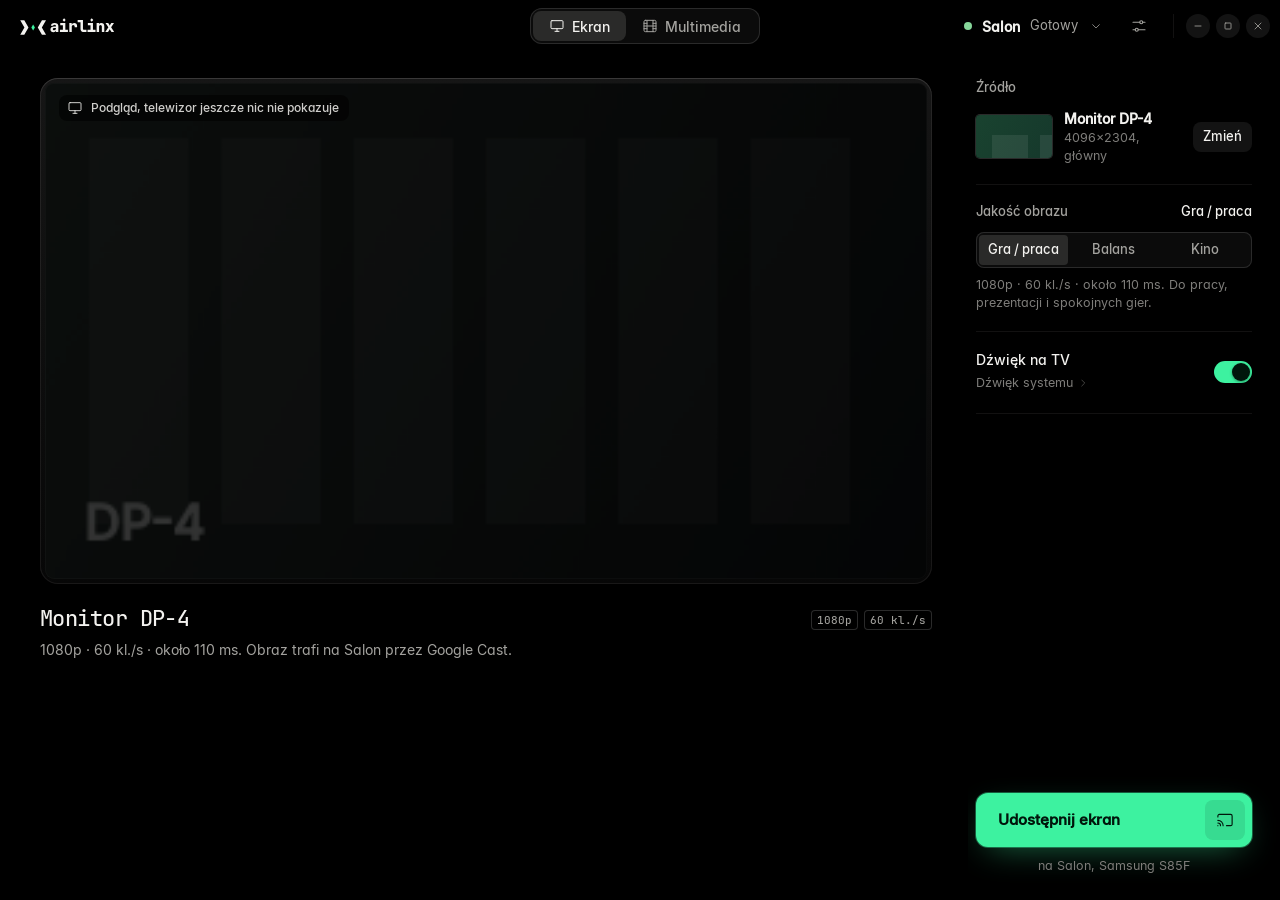
==== ui/index.html @ d1b562e5 "Initial public release v0.1.0 AirLinx mirrors a Linux screen to a TV and plays local media over Goog" ====
<!doctype html>
<html lang="pl" data-theme="dark">
<head>
<meta charset="utf-8">
<meta name="viewport" content="width=device-width, initial-scale=1">
<title>AirLinx</title>
<link rel="stylesheet" href="brand-tokens.css">
<link rel="stylesheet" href="tokens.css">
<link rel="stylesheet" href="components.css">
<link rel="stylesheet" href="app.css">
<link rel="stylesheet" href="live.css">
</head>
<body>
<svg width="0" height="0" style="position:absolute" aria-hidden="true" focusable="false">
  

  <!-- ikony 24×24, kreska 1.5 -->
  <symbol id="i-tv" viewBox="0 0 24 24"><rect x="2.5" y="4" width="19" height="12.5" rx="2"/><path d="M8 20.5h8M12 16.5v4"/></symbol>
  <symbol id="i-monitor" viewBox="0 0 24 24"><rect x="3" y="4" width="18" height="12" rx="1.5"/><path d="M9 20h6M12 16v4"/></symbol>
  <symbol id="i-window" viewBox="0 0 24 24"><rect x="3" y="5" width="18" height="14" rx="2"/><path d="M3 9h18"/><path d="M6 7h.01M8.5 7h.01"/></symbol>
  <symbol id="i-cast" viewBox="0 0 24 24"><path d="M2.5 8V6.5a2 2 0 0 1 2-2h15a2 2 0 0 1 2 2v11a2 2 0 0 1-2 2H14"/><path d="M2.5 12.5a7 7 0 0 1 7 7M2.5 16a3.5 3.5 0 0 1 3.5 3.5"/><path d="M2.5 19.5h.01"/></symbol>
  <symbol id="i-dlna" viewBox="0 0 24 24"><circle cx="12" cy="5" r="2"/><circle cx="5" cy="18.5" r="2"/><circle cx="19" cy="18.5" r="2"/><path d="M11 6.8 6 16.7M13 6.8l5 9.9M7 18.5h10"/></symbol>
  <symbol id="i-globe" viewBox="0 0 24 24"><circle cx="12" cy="12" r="9"/><path d="M3 12h18M12 3c2.5 2.6 3.8 5.6 3.8 9s-1.3 6.4-3.8 9c-2.5-2.6-3.8-5.6-3.8-9S9.5 5.6 12 3Z"/></symbol>
  <symbol id="i-film" viewBox="0 0 24 24"><rect x="3" y="3.5" width="18" height="17" rx="2"/><path d="M7.5 3.5v17M16.5 3.5v17M3 8h4.5M3 16h4.5M16.5 8H21M16.5 16H21M3 12h18"/></symbol>
  <symbol id="i-music" viewBox="0 0 24 24"><path d="M9 18V5.5l11-2V16"/><circle cx="6" cy="18" r="3"/><circle cx="17" cy="16" r="3"/></symbol>
  <symbol id="i-image" viewBox="0 0 24 24"><rect x="3" y="3.5" width="18" height="17" rx="2"/><circle cx="9" cy="9.5" r="1.8"/><path d="m21 15-4.5-4.5L6 20.5"/></symbol>
  <symbol id="i-link" viewBox="0 0 24 24"><path d="M10 13.5a4.5 4.5 0 0 0 6.6.4l3-3a4.5 4.5 0 0 0-6.4-6.4l-1.4 1.4"/><path d="M14 10.5a4.5 4.5 0 0 0-6.6-.4l-3 3a4.5 4.5 0 0 0 6.4 6.4l1.4-1.4"/></symbol>
  <symbol id="i-play" viewBox="0 0 24 24"><path d="M8 5.6v12.8a.8.8 0 0 0 1.2.7l10.3-6.4a.8.8 0 0 0 0-1.4L9.2 4.9A.8.8 0 0 0 8 5.6Z"/></symbol>
  <symbol id="i-pause" viewBox="0 0 24 24"><rect x="6.5" y="5" width="4" height="14" rx="1.2"/><rect x="13.5" y="5" width="4" height="14" rx="1.2"/></symbol>
  <symbol id="i-next" viewBox="0 0 24 24"><path d="M5.5 6v12l9-6-9-6ZM18.5 6v12"/></symbol>
  <symbol id="i-prev" viewBox="0 0 24 24"><path d="M18.5 6v12l-9-6 9-6ZM5.5 6v12"/></symbol>
  <symbol id="i-vol" viewBox="0 0 24 24"><path d="M11 5 6.5 9H3.5v6h3L11 19V5Z"/><path d="M15.5 9a4.2 4.2 0 0 1 0 6M18.5 6a8.5 8.5 0 0 1 0 12"/></symbol>
  <symbol id="i-mic" viewBox="0 0 24 24"><rect x="9" y="3" width="6" height="11" rx="3"/><path d="M5.5 11a6.5 6.5 0 0 0 13 0M12 17.5V21M9 21h6"/></symbol>
  <symbol id="i-mix" viewBox="0 0 24 24"><path d="M9 5 5.5 8H3v5h2.5L9 16V5Z"/><rect x="15" y="3" width="5" height="9" rx="2.5"/><path d="M13 10a4.5 4.5 0 0 0 9 0M17.5 14.5V17M13 19.5c1.8 0 2.6-1.2 4.5-1.2s2.7 1.2 4.5 1.2"/></symbol>
  <symbol id="i-app" viewBox="0 0 24 24"><rect x="3.5" y="3.5" width="7" height="7" rx="1.8"/><rect x="13.5" y="3.5" width="7" height="7" rx="1.8"/><rect x="3.5" y="13.5" width="7" height="7" rx="1.8"/><path d="M17 13.5v7M13.5 17h7"/></symbol>
  <symbol id="i-stop" viewBox="0 0 24 24"><rect x="6.5" y="6.5" width="11" height="11" rx="2"/></symbol>
  <symbol id="i-sliders" viewBox="0 0 24 24"><path d="M4 7h9M17 7h3M4 17h3M11 17h9"/><circle cx="15" cy="7" r="2"/><circle cx="9" cy="17" r="2"/></symbol>
  <symbol id="i-plus" viewBox="0 0 24 24"><path d="M12 5v14M5 12h14"/></symbol>
  <symbol id="i-x" viewBox="0 0 24 24"><path d="M6 6l12 12M18 6 6 18"/></symbol>
  <symbol id="i-min" viewBox="0 0 24 24"><path d="M6 12h12"/></symbol>
  <symbol id="i-max" viewBox="0 0 24 24"><rect x="6" y="6" width="12" height="12" rx="1.5"/></symbol>
  <symbol id="i-check" viewBox="0 0 24 24"><path d="m5 12.5 4.5 4.5L19 7.5"/></symbol>
  <symbol id="i-check-circle" viewBox="0 0 24 24"><circle cx="12" cy="12" r="9"/><path d="m8.5 12.2 2.4 2.4 4.6-4.8"/></symbol>
  <symbol id="i-down" viewBox="0 0 24 24"><path d="m7 10 5 5 5-5"/></symbol>
  <symbol id="i-left" viewBox="0 0 24 24"><path d="m14.5 6-6 6 6 6"/></symbol>
  <symbol id="i-right" viewBox="0 0 24 24"><path d="m9.5 6 6 6-6 6"/></symbol>
  <symbol id="i-refresh" viewBox="0 0 24 24"><path d="M20 12a8 8 0 1 1-2.4-5.7"/><path d="M20 4.5v4.2h-4.2"/></symbol>
  <symbol id="i-alert" viewBox="0 0 24 24"><path d="M10.3 4.3 2.8 17.5A2 2 0 0 0 4.5 20.5h15a2 2 0 0 0 1.7-3L13.7 4.3a2 2 0 0 0-3.4 0Z"/><path d="M12 9.5v4M12 17h.01"/></symbol>
  <symbol id="i-wifi-off" viewBox="0 0 24 24"><path d="M3 3l18 18"/><path d="M8.5 16.4a5 5 0 0 1 6.2-.6M5 12.9a10 10 0 0 1 5-2.7M14.8 10.4a10 10 0 0 1 4.2 2.5M2 9.3a15 15 0 0 1 4.3-2.8M10.5 5.1a15 15 0 0 1 11.5 4.2"/><path d="M12 20h.01"/></symbol>
  <symbol id="i-remote" viewBox="0 0 24 24"><rect x="7.5" y="2.5" width="9" height="19" rx="4.5"/><circle cx="12" cy="8" r="1.8"/><path d="M10.5 13h.01M13.5 13h.01M10.5 16h.01M13.5 16h.01"/></symbol>
  <symbol id="i-subs" viewBox="0 0 24 24"><rect x="3" y="5" width="18" height="14" rx="2.5"/><path d="M7 13.5h4M13.5 13.5H17M7 16h10"/></symbol>
  <symbol id="i-wave" viewBox="0 0 24 24"><path d="M3 12h1.5M7 8v8M10.5 5v14M14 9v6M17.5 7v10M21 12h-.5"/></symbol>
  <symbol id="i-zap" viewBox="0 0 24 24"><path d="M13 2.5 4 13.5h7l-1 8 9-11h-7l1-8Z"/></symbol>
  <symbol id="i-drop" viewBox="0 0 24 24"><path d="M12 3.5v11M7.5 10l4.5 4.5 4.5-4.5"/><path d="M4 15.5v2a3 3 0 0 0 3 3h10a3 3 0 0 0 3-3v-2"/></symbol>
  <symbol id="i-folder" viewBox="0 0 24 24"><path d="M3 7.5a2 2 0 0 1 2-2h4l2 2.2h8a2 2 0 0 1 2 2V17a2 2 0 0 1-2 2H5a2 2 0 0 1-2-2V7.5Z"/></symbol>
  <symbol id="i-cpu" viewBox="0 0 24 24"><rect x="6" y="6" width="12" height="12" rx="2"/><rect x="9.5" y="9.5" width="5" height="5" rx=".8"/><path d="M9.5 3v3M14.5 3v3M9.5 18v3M14.5 18v3M3 9.5h3M3 14.5h3M18 9.5h3M18 14.5h3"/></symbol>
  <symbol id="i-gen" viewBox="0 0 24 24"><circle cx="12" cy="12" r="3"/><path d="M12 2.8v2.4M12 18.8v2.4M2.8 12h2.4M18.8 12h2.4M5.5 5.5l1.7 1.7M16.8 16.8l1.7 1.7M5.5 18.5l1.7-1.7M16.8 7.2l1.7-1.7"/></symbol>
  <symbol id="i-code" viewBox="0 0 24 24"><path d="m8 7-5 5 5 5M16 7l5 5-5 5M13.5 4.5l-3 15"/></symbol>
  <symbol id="i-sun" viewBox="0 0 24 24"><circle cx="12" cy="12" r="4"/><path d="M12 2.5v2M12 19.5v2M2.5 12h2M19.5 12h2M5.3 5.3l1.4 1.4M17.3 17.3l1.4 1.4M5.3 18.7l1.4-1.4M17.3 6.7l1.4-1.4"/></symbol>
  <symbol id="i-moon" viewBox="0 0 24 24"><path d="M20 14.5A8 8 0 1 1 9.5 4a6.5 6.5 0 0 0 10.5 10.5Z"/></symbol>
  <symbol id="i-layers" viewBox="0 0 24 24"><path d="m12 3 9 5-9 5-9-5 9-5Z"/><path d="m3 13 9 5 9-5"/></symbol>
  <symbol id="i-eq" viewBox="0 0 24 24"><path d="M6 18V11M10 18V6M14 18v-9M18 18v-5"/></symbol>
  <symbol id="i-cursor" viewBox="0 0 24 24"><path d="m5 3.5 13.5 7-6 1.5-3 6-4.5-14.5Z"/></symbol>


  <!-- ikony zasobnika: marka C, symboliczne (docs/brand/final/icons/hicolor) -->
  <symbol id="t-idle-16" viewBox="0 0 16 16"><path d="M1 3H3L5.5 8L3 13H1L3.5 8ZM15 3 12.5 8 15 13H13L10.5 8L13 3Z"/></symbol>
  <symbol id="t-idle-22" viewBox="0 0 22 22"><path d="M1.75 4H4.25L7.75 11L4.25 18H1.75L5.25 11ZM20.25 4 16.75 11 20.25 18H17.75L14.25 11L17.75 4Z"/></symbol>
  <symbol id="t-idle-24" viewBox="0 0 24 24"><path d="M1.5 4H4.5L8.5 12L4.5 20H1.5L5.5 12ZM22.5 4 18.5 12 22.5 20H19.5L15.5 12L19.5 4Z"/></symbol>
  <symbol id="t-streaming-16" viewBox="0 0 16 16"><path d="M1 3H3L5.5 8L3 13H1L3.5 8ZM15 3 12.5 8 15 13H13L10.5 8L13 3ZM6.5 8 8 5 9.5 8 8 11Z"/></symbol>
  <symbol id="t-streaming-22" viewBox="0 0 22 22"><path d="M1.75 4H4.25L7.75 11L4.25 18H1.75L5.25 11ZM20.25 4 16.75 11 20.25 18H17.75L14.25 11L17.75 4ZM9 11 11 7 13 11 11 15Z"/></symbol>
  <symbol id="t-streaming-24" viewBox="0 0 24 24"><path d="M1.5 4H4.5L8.5 12L4.5 20H1.5L5.5 12ZM22.5 4 18.5 12 22.5 20H19.5L15.5 12L19.5 4ZM10 12 12 8 14 12 12 16Z"/></symbol>
  <symbol id="t-error-16" viewBox="0 0 16 16"><path d="M1 3H3L5.5 8L3 13H1L3.5 8ZM15 3 12.5 8 15 13H13L10.5 8L13 3ZM7 3H9V9.5H7ZM7 11H9V13H7Z"/></symbol>
  <symbol id="t-error-22" viewBox="0 0 22 22"><path d="M1.75 4H4.25L7.75 11L4.25 18H1.75L5.25 11ZM20.25 4 16.75 11 20.25 18H17.75L14.25 11L17.75 4ZM10 4H12V14H10ZM10 16H12V18H10Z"/></symbol>
  <symbol id="t-error-24" viewBox="0 0 24 24"><path d="M1.5 4H4.5L8.5 12L4.5 20H1.5L5.5 12ZM22.5 4 18.5 12 22.5 20H19.5L15.5 12L19.5 4ZM10.75 4H13.25V15.5H10.75ZM10.75 17.5H13.25V20H10.75Z"/></symbol>
  <symbol id="i-wifi" viewBox="0 0 24 24"><path d="M2 8.8a15 15 0 0 1 20 0M5 12.5a10 10 0 0 1 14 0M8.5 16.1a5 5 0 0 1 7 0M12 19.5h.01"/></symbol>
</svg>

<div class="app" data-screen="discovery" data-disc="scanning" data-mode="ekran" data-session="idle" data-media="empty" data-paused="false" data-details="closed">

  <!-- ============ Pasek tytułu (CSD) ============ -->
  <header class="bar" id="titlebar">
    <div class="bar-left">
      <svg id="logo" viewBox="52 52 717 129" role="img" aria-label="AirLinx"><path class="l-ink" d="M53.78 179.36 85.53 124.36 53.78 69.36H84.58L116.33 124.36L84.58 179.36Z"/><path class="l-ink" d="M249.5 179.36 217.74 124.36 249.5 69.36H218.69L186.94 124.36L218.69 179.36Z"/><path class="l-accent" d="M138.19 124.36 151.64 101.07 165.08 124.36 151.64 147.65 138.19 124.36Z"/><path class="l-ink" d="M305.18 159.7Q295.01 159.7 289.06 153.81Q283.11 147.92 283.11 138.37Q283.11 128.08 290.42 122.13Q297.74 116.17 311.01 116.17H324.4V111.83Q324.4 107.99 321.73 105.82Q319.07 103.65 314.11 103.65Q309.4 103.65 306.61 105.51Q303.82 107.37 303.57 110.97H285.96Q286.33 100.92 293.9 94.97Q301.46 89.02 314.36 89.02Q327.87 89.02 335.44 95.22Q343 101.42 343 112.58V158.46H325.02V146.68Q323.78 152.75 318.51 156.23Q313.24 159.7 305.18 159.7ZM633.41 158.46V90.26H651.39V102.66Q652.88 96.46 657.77 92.74Q662.67 89.02 669.74 89.02Q679.66 89.02 685.67 95.96Q691.69 102.91 691.69 114.44V158.46H673.09V116.3Q673.09 110.97 670.3 108.05Q667.51 105.14 662.55 105.14Q657.59 105.14 654.8 108.05Q652.01 110.97 652.01 116.3V158.46ZM699.13 158.46 722.69 123.12 700.74 90.26H721.45L729.88 103.9Q730.87 105.51 731.74 107.49Q732.61 109.48 733.1 110.72Q733.6 109.48 734.47 107.49Q735.34 105.51 736.33 103.9L744.76 90.26H765.47L743.64 123.12L767.08 158.46H746.37L736.45 142.34Q735.46 140.6 734.53 138.68Q733.6 136.76 733.1 135.52Q732.61 136.76 731.74 138.68Q730.87 140.6 729.88 142.34L719.84 158.46ZM535.32 158.46Q528.13 158.46 522.68 155.42Q517.22 152.38 514.18 146.93Q511.14 141.47 511.14 134.28V84.68H489.44V67.94H529.74V133.66Q529.74 137.25 531.79 139.49Q533.84 141.72 537.18 141.72H556.4V158.46ZM354.9 158.46V141.72H377.47V107H357.38V90.26H396.07V141.72H415.66V158.46ZM564.46 158.46V141.72H587.03V107H566.94V90.26H605.63V141.72H625.22V158.46ZM426.33 158.46V90.26H444.31V103.15Q445.8 96.58 450.82 92.8Q455.84 89.02 463.4 89.02Q473.7 89.02 479.52 95.96Q485.35 102.91 485.35 115.06V121.88H466.75V116.3Q466.75 110.97 463.9 108.05Q461.05 105.14 455.84 105.14Q450.63 105.14 447.78 108.42Q444.93 111.71 444.93 117.79V158.46ZM311.75 144.82Q317.58 144.82 320.99 141.9Q324.4 138.99 324.4 134.28V127.33H311.38Q306.42 127.33 303.75 129.75Q301.09 132.17 301.09 136.01Q301.09 139.86 303.88 142.34Q306.67 144.82 311.75 144.82ZM584.69 67.32 596.33 53.78 607.98 67.32 596.33 80.86ZM375.13 67.32 386.77 53.78 398.42 67.32 386.77 80.86Z"/></svg>
      <button class="back" data-act="back"><svg class="i"><use href="#i-left"/></svg>Ustawienia</button>
    </div>

    <div class="modes" role="group" aria-label="Tryb">
      <span class="modes-ind" aria-hidden="true"></span>
      <button data-mode-btn="ekran" aria-pressed="true"><svg class="i i-s"><use href="#i-monitor"/></svg>Ekran</button>
      <button data-mode-btn="media" aria-pressed="false"><svg class="i i-s"><use href="#i-film"/></svg>Multimedia</button>
    </div>

    <div class="bar-right">
      <button class="tv-pill" data-act="devices" aria-haspopup="menu" aria-expanded="false" aria-label="Telewizor">
        <span class="dot" id="tv-dot"></span>
        <span class="name" id="tv-name">—</span>
        <span class="status" id="tv-status"></span>
        <svg class="i i-s"><use href="#i-down"/></svg>
      </button>
      <button class="icon-btn" data-act="settings" aria-label="Ustawienia" title="Ustawienia"><svg class="i"><use href="#i-sliders"/></svg></button>
      <div class="win-ctl">
        <button data-win="min" aria-label="Minimalizuj" title="Minimalizuj"><svg class="i"><use href="#i-min"/></svg></button>
        <button data-win="max" aria-label="Maksymalizuj" title="Maksymalizuj"><svg class="i"><use href="#i-max"/></svg></button>
        <button data-win="close" aria-label="Zamknij okno" title="Zamknij okno"><svg class="i"><use href="#i-x"/></svg></button>
      </div>
    </div>
  </header>

  <main style="display:contents">

  <!-- ============ Odkrywanie / wybór TV / brak TV ============ -->
  <section class="view v-discovery" aria-labelledby="disc-title">
    <div class="disc">
      <div class="radar" aria-hidden="true">
        <svg class="rings" viewBox="0 0 220 216"><circle cx="110" cy="108" r="100"/><circle cx="110" cy="108" r="100"/><circle cx="110" cy="108" r="100"/></svg>
        <div class="core"><svg class="mark nf-only" viewBox="0 0 24 24" style="color:var(--error)"><use href="#t-error-24"/></svg><svg class="mark disc-only" viewBox="0 52 256 152" aria-hidden="true"><path class="l-ink" d="M24 186.45 57.75 128 24 69.55H56.73L90.48 128L56.73 186.45Z"/><path class="l-ink" d="M232 186.45 198.25 128 232 69.55H199.27L165.52 128L199.27 186.45Z"/><path class="l-accent" d="M113.71 128 128 103.25 142.29 128 128 152.75 113.71 128Z"/></svg></div>
      </div>

      <div class="disc-only" style="display:contents">
        <h1 id="disc-title" class="t-display"><span class="t-scan">Szukam telewizorów…</span><span class="t-found">Wybierz telewizor</span></h1>
        <p class="lede">Telewizor musi być włączony i w tej samej sieci co komputer.</p>
        <div class="found">
          <div class="found-head"><span id="found-count"></span><span class="scan-note" id="scan-note"><span class="dot" data-s="busy"></span>Wciąż szukam</span></div>
          <div id="tv-list" role="list" aria-label="Znalezione telewizory"></div>
        </div>
      </div>

      <div class="nf-only" style="display:contents">
        <h1 class="t-display">Nie widzę telewizora</h1>
        <p class="lede">W sieci nic nie odpowiedziało. Sprawdź trzy rzeczy i poszukaj ponownie.</p>
        <ul class="checklist">
          <li><svg class="i"><use href="#i-check-circle"/></svg>Telewizor jest włączony, a nie w trybie czuwania.</li>
          <li><svg class="i"><use href="#i-check-circle"/></svg>Komputer i telewizor są w tej samej sieci Wi-Fi lub LAN.</li>
          <li><svg class="i"><use href="#i-check-circle"/></svg>Zapora sieciowa przepuszcza mDNS (port UDP 5353) i SSDP (1900).</li>
        </ul>
        <div class="disc-actions">
          <button class="btn btn-lg btn-accent" data-act="rescan"><svg class="i i-s"><use href="#i-refresh"/></svg>Szukaj ponownie</button>
        </div>
      </div>

      <div class="manual">
        <button class="link-btn" data-act="manual" aria-expanded="false" aria-controls="manual-form"><svg class="i i-s"><use href="#i-plus"/></svg>Dodaj ręcznie (IP)</button>
        <form id="manual-form" hidden>
          <label class="field"><span class="sr">Adres IP telewizora</span><input id="manual-ip" class="mono" style="font-size:14px" placeholder="192.168.0.20" inputmode="decimal" autocomplete="off"></label>
          <button class="btn btn-lg" type="submit" id="manual-go">Połącz</button>
        </form>
        <span class="hint" id="manual-hint" hidden>Adres znajdziesz w telewizorze: Ustawienia, Ogólne, Sieć, Stan sieci.</span>
      </div>
      <button class="link-btn back-to-work" data-act="close-disc" hidden><svg class="i i-s"><use href="#i-left"/></svg>Wróć</button>
    </div>
  </section>

  <!-- ============ Praca: scena + szyna ============ -->
  <section class="view v-work">
    <div class="stage">
      <div class="stage-inner">
        <div class="tv" id="tv">
          <div class="glow g-desktop" aria-hidden="true"><img class="glow-img" id="glow-src" alt=""></div>
          <div class="glow g-movie" aria-hidden="true"><img class="glow-img" id="glow-media" alt=""></div>
          <div class="glow drag-glow" aria-hidden="true"></div>
          <div class="tv-frame">
            <div class="screen" id="screen" role="img" aria-label="Podgląd ekranu telewizora">
              <div class="layer l-preview"><img class="scene" id="preview-img" alt=""><div class="no-thumb" id="preview-empty"><svg class="i i-l"><use href="#i-monitor"/></svg><span id="preview-empty-name"></span></div></div>
              <div class="l-preview-tag"><svg class="i i-s"><use href="#i-monitor"/></svg>Podgląd, telewizor jeszcze nic nie pokazuje</div>
              <div class="layer l-live"><div class="live-chip"><span class="tally"></span>Na żywo <span class="time" id="live-time">00:00:00</span></div></div>
              <div class="layer l-center l-connecting"><div><svg class="ax-connecting" viewBox="0 0 256 256" aria-hidden="true"><path class="ax-c ax-l" d="M8 195.44 46.94 128 8 60.56H45.77L84.71 128L45.77 195.44Z"/><path class="ax-c ax-r" d="M248 195.44 209.06 128 248 60.56H210.23L171.29 128L210.23 195.44Z"/><path class="ax-f frame" d="M111.51 128 128 99.44 144.49 128 128 156.56 111.51 128Z"/></svg><div class="screen-msg" id="connecting-msg">Łączenie…</div></div></div>
              <div class="layer l-center l-permission"><div><svg class="ax-connecting" viewBox="0 0 256 256" aria-hidden="true"><path class="ax-c ax-l" d="M8 195.44 46.94 128 8 60.56H45.77L84.71 128L45.77 195.44Z"/><path class="ax-c ax-r" d="M248 195.44 209.06 128 248 60.56H210.23L171.29 128L210.23 195.44Z"/><path class="ax-f frame" d="M111.51 128 128 99.44 144.49 128 128 156.56 111.51 128Z"/></svg><div class="screen-msg">Czekam na telewizor…</div></div></div>
              <div class="layer l-center l-lost"><div><svg class="ax-connecting" viewBox="0 0 256 256" aria-hidden="true"><path class="ax-c ax-l" d="M8 195.44 46.94 128 8 60.56H45.77L84.71 128L45.77 195.44Z"/><path class="ax-c ax-r" d="M248 195.44 209.06 128 248 60.56H210.23L171.29 128L210.23 195.44Z"/><path class="ax-f frame" d="M111.51 128 128 99.44 144.49 128 128 156.56 111.51 128Z"/></svg><div class="screen-msg">Łączę ponownie…</div></div></div>
              <div class="layer l-movie"><img class="scene" id="media-img" alt=""><div class="poster" id="media-poster"><svg class="i i-l"><use href="#i-film" id="poster-ico"/></svg><span id="poster-title"></span></div><div class="media-status" id="media-status"></div></div>
              <div class="layer dropzone l-drop" id="dropzone">
                <span class="dz-edge" aria-hidden="true"></span>
                <div style="position:relative">
                  <div class="dz-ico"><svg class="i i-l"><use href="#i-drop"/></svg></div>
                  <div class="dz-idle-text">
                    <h2>Przeciągnij tu pliki</h2>
                    <p id="dz-desc">Filmy, muzyka i zdjęcia trafią do kolejki i zagrają na telewizorze w pełnej jakości.</p>
                    <button class="btn" data-act="pick-files"><svg class="i i-s"><use href="#i-folder"/></svg>Wybierz pliki</button>
                    <div class="formats">MKV, MP4, WebM, MOV, FLAC, MP3, JPG, PNG</div>
                  </div>
                  <div class="dz-drag-text"><h2>Puść, aby dodać do kolejki</h2><p id="dz-drag-count"></p></div>
                </div>
              </div>
            </div>
          </div>
        </div>

        <div class="foot">
          <section class="f-idle">
            <div class="caption">
              <div><h3 class="t-title" id="src-title">Wybierz źródło</h3><p id="idle-desc"></p></div>
              <div class="badges" id="idle-badges"></div>
            </div>
          </section>
          <section class="f-connecting">
            <div class="caption"><div><h3 class="t-title">Łączenie…</h3><p id="connecting-desc">Uruchamiam odbiornik na telewizorze i uzgadniam format obrazu.</p></div></div>
          </section>
          <section class="f-permission">
            <div class="notice warn" role="status">
              <span class="n-ico"><svg class="i"><use href="#i-remote"/></svg></span>
              <div class="n-body">
                <h3 class="t-title">Zaakceptuj połączenie na telewizorze</h3>
                <p>Jeśli na ekranie <span class="tv-n">telewizora</span> pojawiło się pytanie o zgodę, wybierz pilotem „Zezwól”. Telewizor zapamięta ten komputer.</p>
                <div class="n-actions"><button class="btn" data-act="stop">Anuluj</button><span class="count" id="wait-count"></span></div>
              </div>
            </div>
          </section>
          <section class="f-live">
            <div class="stats">
              <div class="stat"><div class="v"><span id="s-lat">—</span><small>ms</small></div><div class="k">Opóźnienie</div></div>
              <div class="stat"><div class="v"><span id="s-fps">—</span><small>kl./s</small></div><div class="k">Płynność</div></div>
              <div class="stat"><div class="v"><span id="s-br">—</span><small>Mb/s</small></div><div class="k">Przepływność</div></div>
              <div class="stat"><div class="v"><span id="s-res">—</span></div><div class="k" id="s-res-k"></div></div>
            </div>
            <div class="stats-meta">
              <span><svg class="i i-s"><use href="#i-cast"/></svg><span id="s-proto"></span></span>
              <button class="disclosure" data-act="details" aria-expanded="false" aria-controls="details-panel">Szczegóły<svg class="i i-s"><use href="#i-down"/></svg></button>
            </div>
            <div class="details-panel" id="details-panel" role="region" aria-label="Szczegóły transmisji">
              <div class="chart">
                <div class="chart-h"><span>Opóźnienie</span><span class="range-note" id="lat-range"></span></div>
                <div class="chart-v num"><span id="d-lat">—</span><small>ms</small></div>
                <svg class="spark" id="spark-lat" viewBox="0 0 240 56" preserveAspectRatio="none" role="img" aria-label="Opóźnienie z ostatnich 60 sekund"></svg>
                <div class="chart-axis"><span>60 s temu</span><span>teraz</span></div>
              </div>
              <div class="chart">
                <div class="chart-h"><span>Przepływność</span><span class="range-note" id="br-target"></span></div>
                <div class="chart-v num"><span id="d-br">—</span><small>Mb/s</small></div>
                <svg class="spark" id="spark-br" viewBox="0 0 240 56" preserveAspectRatio="none" role="img" aria-label="Przepływność z ostatnich 60 sekund"></svg>
                <div class="chart-axis"><span>60 s temu</span><span>teraz</span></div>
              </div>
              <div class="path">
                <div class="path-h"><span>Ścieżka sygnału</span><span>szacunkowo</span></div>
                <ol class="hops">
                  <li class="hop"><span class="node"><svg class="i"><use href="#i-monitor"/></svg></span><span><b>Komputer</b><small id="hop-cap">Przechwytywanie</small></span><span class="ms" data-hop="capture">—</span></li>
                  <li class="hop"><span class="node"><svg class="i"><use href="#i-cpu"/></svg></span><span><b>Koder</b><small id="hop-enc">NVENC</small></span><span class="ms" data-hop="encode">—</span></li>
                  <li class="hop"><span class="node"><svg class="i"><use href="#i-wifi"/></svg></span><span><b>Sieć</b><small id="hop-net">Wi-Fi / LAN</small></span><span class="ms" data-hop="network">—</span></li>
                  <li class="hop major"><span class="node"><svg class="i"><use href="#i-tv"/></svg></span><span><b class="tv-n">Telewizor</b><small>Bufor odbiornika i dekodowanie</small></span><span class="ms" data-hop="tv">—</span></li>
                </ol>
                <div class="budget"><div class="budget-bar" id="budget-bar" aria-hidden="true"></div><div class="budget-legend"><span>Od ekranu do telewizora</span><span class="num" id="budget-total">—</span></div></div>
              </div>
              <p class="details-note" id="details-note">Najwięcej czasu zajmuje bufor odtwarzania w telewizorze. To stała część protokołu, a nie problem z siecią.</p>
            </div>
          </section>
          <section class="f-lost">
            <div class="notice warn" role="status">
              <span class="n-ico"><svg class="i"><use href="#i-wifi-off"/></svg></span>
              <div class="n-body">
                <h3 class="t-title">Utracono sygnał</h3>
                <p id="lost-desc">Łączę ponownie, obraz wróci sam.</p>
              </div>
            </div>
          </section>
          <section class="f-failed">
            <div class="notice err" role="alert">
              <span class="n-ico"><svg class="i"><use href="#i-alert"/></svg></span>
              <div class="n-body">
                <h3 class="t-title">Udostępnianie przerwane</h3>
                <p id="failed-desc">Telewizor zamknął sesję.</p>
                <div class="n-actions"><button class="btn btn-accent" data-act="share"><svg class="i i-s"><use href="#i-refresh"/></svg>Spróbuj ponownie</button><button class="btn btn-quiet" data-act="dismiss-failed">Zamknij</button></div>
              </div>
            </div>
          </section>
          <section class="f-url">
            <form class="url-row" id="url-form">
              <label for="url-in">Albo odtwórz z adresu</label>
              <span class="field"><svg class="i i-s"><use href="#i-link"/></svg><input id="url-in" type="url" placeholder="https://… lub http://serwer/film.mkv" autocomplete="off"></span>
              <button class="btn btn-lg" type="submit"><svg class="i i-s" style="fill:currentColor;stroke:none"><use href="#i-play"/></svg>Odtwórz</button>
            </form>
          </section>
          <section class="f-player">
            <div class="np">
              <div style="min-width:0"><h3 class="t-title" id="np-title">—</h3><span class="file" id="np-file"></span></div>
              <div class="badges" id="np-badges"></div>
            </div>
            <div class="seek">
              <span id="np-pos">0:00</span>
              <input class="range neutral" type="range" id="np-seek" min="0" max="1" step="1" value="0" aria-label="Pozycja odtwarzania">
              <span id="np-dur">—</span>
            </div>
            <div class="transport">
              <div class="t-left">
                <button class="pill-btn" data-act="subs" id="subs-btn" aria-haspopup="menu" aria-expanded="false"><svg class="i i-s"><use href="#i-subs"/></svg><span id="subs-label">Napisy: wyłączone</span></button>
              </div>
              <div class="t-mid">
                <button class="icon-btn" data-act="prev" aria-label="Poprzedni"><svg class="i"><use href="#i-prev"/></svg></button>
                <button class="play" data-act="playpause" aria-label="Odtwórz" id="play-btn"><svg class="i"><use href="#i-play" id="play-ico"/></svg></button>
                <button class="icon-btn" data-act="next" aria-label="Następny"><svg class="i"><use href="#i-next"/></svg></button>
              </div>
              <div class="t-right">
                <button class="icon-btn" data-act="media-stop" aria-label="Zatrzymaj odtwarzanie" title="Zatrzymaj odtwarzanie"><svg class="i"><use href="#i-stop"/></svg></button>
                <div class="vol"><svg class="i i-s"><use href="#i-vol"/></svg><input class="range neutral" type="range" id="vol" min="0" max="100" value="100" aria-label="Głośność telewizora"></div>
              </div>
            </div>
          </section>
        </div>
      </div>
    </div>

    <aside class="rail">
      <div class="notice wl-note" id="wayland-note" role="note">
        <span class="n-ico"><svg class="i i-s"><use href="#i-alert"/></svg></span>
        <span>Sesja Wayland nie jest obsługiwana: kopia ekranu może być czarna. Wyloguj się i wybierz „Ubuntu on Xorg”. Odtwarzanie plików działa normalnie.</span>
      </div>
      <section class="r-idle">
        <div class="group">
          <div class="g-label">Źródło</div>
          <div class="src">
            <span class="thumb"><img class="src-thumb" alt=""></span>
            <span style="min-width:0"><div class="s-t src-name">—</div><div class="s-d src-desc"></div></span>
            <button class="btn btn-sm" data-act="picker">Zmień</button>
          </div>
        </div>
        <div class="group">
          <div class="g-label">Jakość obrazu <span class="val q-val"></span></div>
          <div class="seg" role="radiogroup" aria-label="Profil jakości" data-group="profile">
            <button role="radio" aria-checked="true" data-val="gra">Gra / praca</button>
            <button role="radio" aria-checked="false" data-val="zrownowazony">Balans</button>
            <button role="radio" aria-checked="false" data-val="kino">Kino</button>
          </div>
          <div class="g-desc profile-desc"></div>
        </div>
        <div class="group">
          <div class="row">
            <div class="a-sum-wrap"><div class="r-t">Dźwięk na TV</div><button class="a-sum" data-act="audio-settings" aria-label="Źródło dźwięku: Dźwięk systemu. Zmień w ustawieniach"><span class="a-sum-t">Dźwięk systemu</span><svg class="i i-s" aria-hidden="true"><use href="#i-right"/></svg></button></div>
            <button class="switch" role="switch" aria-checked="true" aria-label="Dźwięk na TV" data-opt="audio"></button>
          </div>
        </div>
        <div class="rail-bottom">
          <button class="btn-primary btn" data-act="share" id="share-btn">
            Udostępnij ekran
            <span class="nest" aria-hidden="true"><svg class="i"><use href="#i-cast"/></svg></span>
          </button>
          <div class="under" id="share-under"></div>
        </div>
      </section>

      <section class="r-live">
        <div class="group">
          <div class="g-label">Jakość obrazu <span class="val q-val"></span></div>
          <div class="seg" role="radiogroup" aria-label="Profil jakości" data-group="profile">
            <button role="radio" aria-checked="true" data-val="gra">Gra / praca</button>
            <button role="radio" aria-checked="false" data-val="zrownowazony">Balans</button>
            <button role="radio" aria-checked="false" data-val="kino">Kino</button>
          </div>
          <div class="g-desc profile-desc"></div>
        </div>
        <div class="group">
          <div class="row">
            <div class="a-sum-wrap"><div class="r-t">Dźwięk na TV</div><button class="a-sum" data-act="audio-settings" aria-label="Źródło dźwięku: Dźwięk systemu. Zmień w ustawieniach"><span class="a-sum-t">Dźwięk systemu</span><svg class="i i-s" aria-hidden="true"><use href="#i-right"/></svg></button></div>
            <button class="switch" role="switch" aria-checked="true" aria-label="Dźwięk na TV" data-opt="audio"></button>
          </div>
        </div>
        <div class="group">
          <div class="src">
            <span class="thumb"><img class="src-thumb" alt=""></span>
            <span style="min-width:0"><div class="s-t src-name">—</div><div class="s-d src-desc"></div></span>
            <button class="btn btn-sm" data-act="picker">Zmień</button>
          </div>
        </div>
        <div class="rail-bottom">
          <button class="btn btn-stop" data-act="stop"><svg class="i"><use href="#i-stop"/></svg>Zatrzymaj</button>
        </div>
      </section>

      <section class="r-media">
        <div class="q-head">
          <h2>Kolejka</h2>
          <span class="q-sum" id="q-sum"></span>
        </div>
        <div class="q-empty"><b>Kolejka jest pusta</b>Dodane pliki zagrają po kolei, bez przerw między nimi.</div>
        <ul class="queue" id="queue"></ul>
        <div class="rail-bottom" style="display:flex;gap:8px">
          <button class="btn" style="flex:1" data-act="pick-files"><svg class="i i-s"><use href="#i-plus"/></svg>Dodaj pliki</button>
        </div>
      </section>
    </aside>
  </section>

  <!-- ============ Ustawienia ============ -->
  <section class="view v-settings" aria-label="Ustawienia">
    <nav class="s-nav" role="tablist" aria-orientation="vertical" aria-label="Sekcje ustawień">
      <button role="tab" aria-selected="true" data-tab="ogolne"><svg class="i"><use href="#i-gen"/></svg>Ogólne</button>
      <button role="tab" aria-selected="false" data-tab="obraz"><svg class="i"><use href="#i-monitor"/></svg>Obraz</button>
      <button role="tab" aria-selected="false" data-tab="dzwiek"><svg class="i"><use href="#i-vol"/></svg>Dźwięk</button>
      <button role="tab" aria-selected="false" data-tab="zaawansowane"><svg class="i"><use href="#i-code"/></svg>Zaawansowane</button>
      <div class="ver" id="app-version">AirLinx</div>
    </nav>
    <div class="s-body">
      <div class="s-panel on" data-panel="ogolne" role="tabpanel">
        <h2>Ogólne</h2>
        <p class="lede">Jak AirLinx zachowuje się w systemie.</p>
        <div class="s-row"><div><div class="r-t">Uruchamiaj przy starcie systemu</div><div class="r-d">AirLinx startuje w tle i od razu szuka telewizorów.</div></div><button class="switch" role="switch" aria-checked="false" aria-label="Uruchamiaj przy starcie systemu" data-setting="autostart"></button></div>
        <div class="s-row"><div><div class="r-t">Zamknięcie okna</div><div class="r-d">Udostępnianie trwa dalej, gdy okno jest schowane.</div></div><span class="select"><select aria-label="Zamknięcie okna" data-setting="close_to_tray" data-type="bool"><option value="true">Chowa do zasobnika</option><option value="false">Kończy program</option></select><svg class="i i-s"><use href="#i-down"/></svg></span></div>
        <div class="s-row"><div><div class="r-t">Startuj ukryty w zasobniku</div></div><button class="switch" role="switch" aria-checked="false" aria-label="Startuj ukryty w zasobniku" data-setting="start_hidden"></button></div>
        <div class="s-row"><div><div class="r-t">Powiadomienia</div><div class="r-d">Informacja o rozpoczęciu i końcu udostępniania.</div></div><button class="switch" role="switch" aria-checked="true" aria-label="Powiadomienia" data-setting="notifications"></button></div>
        <div class="s-row"><div><div class="r-t">Wygląd</div><div class="r-d">Ekran telewizora w podglądzie zawsze zostaje czarny.</div></div><div class="seg" role="radiogroup" aria-label="Wygląd" data-group="theme" style="width:260px"><button role="radio" aria-checked="false" data-val="auto">Systemowy</button><button role="radio" aria-checked="true" data-val="dark">Ciemny</button><button role="radio" aria-checked="false" data-val="light">Jasny</button></div></div>
      </div>

      <div class="s-panel" data-panel="obraz" role="tabpanel">
        <h2>Obraz</h2>
        <p class="lede">Domyślny profil kopii ekranu. Opóźnienie obejmuje bufor odbiornika w telewizorze. W trakcie udostępniania zmienisz go w panelu po prawej.</p>
        <div class="cards" role="radiogroup" aria-label="Profil jakości" data-group="profile-card">
          <button class="card" role="radio" aria-checked="true" data-val="gra"><span class="radio"></span><div class="c-t"><svg class="i i-s"><use href="#i-zap"/></svg>Gra / praca</div><div class="c-d">Pisanie, gry, prezentacje</div><div class="c-lat">~110<small>ms</small></div><div class="c-spec"><span class="badge">1080p</span><span class="badge">60 kl./s</span></div></button>
          <button class="card" role="radio" aria-checked="false" data-val="zrownowazony"><span class="radio"></span><div class="c-t"><svg class="i i-s"><use href="#i-sliders"/></svg>Balans</div><div class="c-d">Przeglądanie, wideo z sieci. Na części telewizorów obraz może się zrywać.</div><div class="c-lat c-exp"><span class="badge exp">eksperymentalny</span></div><div class="c-spec"><span class="badge">1440p</span><span class="badge">60 kl./s</span></div></button>
          <button class="card" role="radio" aria-checked="false" data-val="kino"><span class="radio"></span><div class="c-t"><svg class="i i-s"><use href="#i-film"/></svg>Kino</div><div class="c-d">Filmy i zdjęcia z ekranu. Na części telewizorów obraz może się zrywać.</div><div class="c-lat c-exp"><span class="badge exp">eksperymentalny</span></div><div class="c-spec"><span class="badge">4K</span><span class="badge">30 kl./s</span></div></button>
        </div>
        <div class="s-sub">Kodowanie</div>
        <div class="s-row"><div><div class="r-t">Koder wideo</div><div class="r-d" id="encoder-desc">Sprzętowy koder karty graficznej odciąża procesor.</div></div><span class="faint" id="encoder-info">NVENC, wybierany automatycznie</span></div>
        <div class="s-row"><div><div class="r-t">Przepływność</div><div class="r-d">Niższa wartość pomaga przy słabym Wi-Fi.</div></div><span class="select"><select aria-label="Przepływność" data-mirror="bitrate" data-type="int"><option value="6000000">6 Mb/s</option><option value="12000000">12 Mb/s</option><option value="18000000">18 Mb/s</option><option value="28000000">28 Mb/s</option><option value="40000000">40 Mb/s</option></select><svg class="i i-s"><use href="#i-down"/></svg></span></div>
      </div>

      <div class="s-panel" data-panel="dzwiek" role="tabpanel">
        <h2>Dźwięk</h2>
        <p class="lede">Co słychać na telewizorze.</p>
        <div class="s-row"><div><div class="r-t">Dźwięk na TV podczas udostępniania ekranu</div><div class="r-d">Gdy wyłączony, telewizor dostaje sam obraz.</div></div><button class="switch" role="switch" aria-checked="true" aria-label="Dźwięk na TV" data-opt="audio"></button></div>
        <section class="asrc" id="asrc" aria-labelledby="asrc-l">
          <div class="s-sub" id="asrc-l">Źródło dźwięku</div>
          <p class="asrc-off" id="asrc-off" hidden>Włącz „Dźwięk na TV”, żeby wybrać źródło.</p>
          <div class="cards vertical" role="radiogroup" aria-labelledby="asrc-l" data-group="asrc">
            <button class="card" role="radio" aria-checked="true" data-val="system"><span class="radio"></span><span class="c-ico"><svg class="i"><use href="#i-vol"/></svg></span><span><span class="c-t">Dźwięk systemu <span class="tag">Domyślnie</span></span><span class="c-d" style="display:block">Wszystko, co gra z głośników komputera.</span></span></button>
            <button class="card" role="radio" aria-checked="false" data-val="mic"><span class="radio"></span><span class="c-ico"><svg class="i"><use href="#i-mic"/></svg></span><span><span class="c-t">Mikrofon</span><span class="c-d" style="display:block">Tylko wybrane wejście, na przykład głos do prezentacji.</span></span></button>
            <button class="card" role="radio" aria-checked="false" data-val="system_mic"><span class="radio"></span><span class="c-ico"><svg class="i"><use href="#i-mix"/></svg></span><span><span class="c-t">System + mikrofon</span><span class="c-d" style="display:block">Dźwięk komputera i Twój głos w jednym strumieniu.</span></span></button>
            <button class="card" role="radio" aria-checked="false" data-val="app"><span class="radio"></span><span class="c-ico"><svg class="i"><use href="#i-app"/></svg></span><span><span class="c-t">Wybrana aplikacja</span><span class="c-d" style="display:block">Tylko jedna aplikacja, na przykład przeglądarka z filmem.</span></span></button>
          </div>
          <div class="asrc-pane" id="asrc-mic" hidden>
            <div class="s-row"><div><div class="r-t" id="mic-l">Mikrofon</div><div class="r-d" id="mic-d">Wejście, które usłyszy telewizor.</div></div><span class="select"><select id="mic-sel" aria-labelledby="mic-l" aria-describedby="mic-d"></select><svg class="i i-s"><use href="#i-down"/></svg></span></div>
          </div>
          <div class="asrc-pane" id="asrc-app" hidden>
            <div class="asrc-head"><div><div class="r-t" id="app-l">Aplikacja</div><div class="r-d">Te aplikacje grają teraz.</div></div><button class="btn btn-sm" data-act="audio-refresh" id="audio-refresh" aria-describedby="app-l"><svg class="i i-s"><use href="#i-refresh"/></svg>Odśwież</button></div>
            <div class="app-list" id="app-list" role="radiogroup" aria-labelledby="app-l" aria-busy="false"></div>
            <div class="notice warn asrc-warn" role="note"><span class="n-ico"><svg class="i i-s"><use href="#i-alert"/></svg></span><span>Na czas udostępniania wybrana aplikacja nie gra z głośników komputera. Dźwięk wraca po zatrzymaniu.</span></div>
          </div>
          <div class="current" id="asrc-now" role="status" aria-live="polite"><span class="dot" id="asrc-dot"></span><span id="asrc-now-t">Teraz: nic nie jest przesyłane</span></div>
        </section>
        <div class="s-row asrc-after"><div><div class="r-t">Odtwarzaj kolejne pozycje automatycznie</div><div class="r-d">Po zakończeniu pliku zagra następny z kolejki.</div></div><button class="switch" role="switch" aria-checked="true" aria-label="Odtwarzaj kolejne pozycje automatycznie" data-setting="media.auto_advance"></button></div>
      </div>

      <div class="s-panel" data-panel="zaawansowane" role="tabpanel">
        <h2>Zaawansowane</h2>
        <p class="lede">Zwykle nie trzeba tu nic zmieniać. AirLinx sam dobiera sposób połączenia do telewizora.</p>
        <div class="s-sub" id="proto-l">Protokół połączenia</div>
        <div class="cards vertical" role="radiogroup" aria-labelledby="proto-l" data-group="proto">
          <button class="card" role="radio" aria-checked="true" data-val="auto"><span class="radio"></span><span class="c-ico"><svg class="i"><use href="#i-zap"/></svg></span><span><span class="c-t">Automatycznie <span class="tag">Zalecane</span></span><span class="c-d" style="display:block">Najlepsza dostępna metoda, z przełączaniem awaryjnym na DLNA.</span></span></button>
          <button class="card" role="radio" aria-checked="false" data-val="cast"><span class="radio"></span><span class="c-ico"><svg class="i"><use href="#i-cast"/></svg></span><span><span class="c-t">Google Cast</span><span class="c-d" style="display:block">Natywna kopia ekranu i multimedia. Opóźnienie około 110 ms w profilu Gra / praca.</span></span></button>
          <button class="card" role="radio" aria-checked="false" data-val="dlna"><span class="radio"></span><span class="c-ico"><svg class="i"><use href="#i-dlna"/></svg></span><span><span class="c-t">DLNA</span><span class="c-d" style="display:block">Multimedia i kopia ekranu jako strumień MPEG-TS. Większe opóźnienie, działa z prawie każdym telewizorem.</span></span></button>
          <button class="card" role="radio" aria-checked="false" aria-disabled="true" data-val="web" disabled><span class="radio"></span><span class="c-ico"><svg class="i"><use href="#i-globe"/></svg></span><span><span class="c-t">Przeglądarka TV <span class="tag muted-tag">Wkrótce</span></span><span class="c-d" style="display:block">Telewizor otwiera stronę z obrazem (WebRTC). Niedostępne w tej wersji.</span></span></button>
        </div>
        <div class="current"><span class="dot" id="proto-dot"></span><span id="proto-now">Teraz: nic nie jest przesyłane</span></div>
      </div>
    </div>
  </section>

  <!-- ============ Zasobnik (podgląd projektowy, tylko ?dev=1) ============ -->
  <section class="view v-tray" aria-label="Makieta menu w zasobniku">
    <div class="tray-specimen">
      <h2>Zasobnik systemowy</h2>
      <p>Natywne menu AppIndicator, tylko tekst. Ikona symboliczna z marki: &gt; &lt; gotowy, &gt; ◆ &lt; transmisja, &gt; ! &lt; błąd.</p>
      <div class="spec-grid" role="table" aria-label="Stany ikony">
        <div class="h"></div><div class="h">16 px</div><div class="h">22 px</div><div class="h">24 px</div>
        <div class="lab">Gotowy</div><div><svg width="16" height="16"><use href="#t-idle-16"/></svg></div><div><svg width="22" height="22"><use href="#t-idle-22"/></svg></div><div><svg width="24" height="24"><use href="#t-idle-24"/></svg></div>
        <div class="lab">Transmisja</div><div><svg width="16" height="16"><use href="#t-streaming-16"/></svg></div><div><svg width="22" height="22"><use href="#t-streaming-22"/></svg></div><div><svg width="24" height="24"><use href="#t-streaming-24"/></svg></div>
        <div class="lab">Błąd</div><div><svg width="16" height="16"><use href="#t-error-16"/></svg></div><div><svg width="22" height="22"><use href="#t-error-22"/></svg></div><div><svg width="24" height="24"><use href="#t-error-24"/></svg></div>
      </div>
    </div>
  </section>
  </main>
</div>

<!-- ============ Arkusz: wybór źródła ============ -->
<div class="scrim" id="picker" aria-hidden="true">
  <div class="sheet" role="dialog" aria-modal="true" aria-labelledby="picker-title">
    <div class="sheet-head">
      <h2 id="picker-title" class="t-title">Co pokazać na telewizorze?</h2>
      <button class="icon-btn" data-act="close-picker" aria-label="Zamknij"><svg class="i"><use href="#i-x"/></svg></button>
    </div>
    <div class="tabs" role="tablist" aria-label="Rodzaj źródła">
      <button role="tab" aria-selected="true" data-ptab="monitor">Monitory<span class="count" id="count-monitor">0</span></button>
      <button role="tab" aria-selected="false" data-ptab="window">Okna<span class="count" id="count-window">0</span></button>
    </div>
    <div class="sheet-body">
      <div class="tiles" data-ppanel="monitor" role="radiogroup" aria-label="Monitory"></div>
      <div class="tiles windows" data-ppanel="window" role="radiogroup" aria-label="Okna" hidden></div>
      <div class="sources-loading" id="sources-loading"><svg class="ax-connecting" viewBox="0 0 256 256" aria-hidden="true"><path class="ax-c ax-l" d="M8 195.44 46.94 128 8 60.56H45.77L84.71 128L45.77 195.44Z"/><path class="ax-c ax-r" d="M248 195.44 209.06 128 248 60.56H210.23L171.29 128L210.23 195.44Z"/><path class="ax-f frame" d="M111.51 128 128 99.44 144.49 128 128 156.56 111.51 128Z"/></svg><span>Zbieram podglądy ekranów i okien…</span></div>
    </div>
    <div class="sheet-foot">
      <div class="row faint" id="picker-note"></div>
      <div class="acts"><button class="btn btn-quiet" data-act="close-picker">Anuluj</button><button class="btn btn-lg btn-accent" data-act="apply-src" id="apply-src">Udostępnij</button></div>
    </div>
  </div>
</div>

<!-- ============ Dialog: TV zajęty ============ -->
<div class="scrim" id="confirm" aria-hidden="true">
  <div class="sheet sheet-sm" role="alertdialog" aria-modal="true" aria-labelledby="confirm-title" aria-describedby="confirm-msg">
    <div class="sheet-head"><h2 id="confirm-title" class="t-title">Przerwać to, co leci na TV?</h2></div>
    <p class="confirm-msg" id="confirm-msg"></p>
    <div class="sheet-foot">
      <span></span>
      <div class="acts"><button class="btn btn-quiet" data-act="confirm-no">Anuluj</button><button class="btn btn-lg btn-accent" data-act="confirm-yes" id="confirm-yes">Przerwij i pokaż</button></div>
    </div>
  </div>
</div>

<!-- ============ Menu: telewizory ============ -->
<div class="menu" id="m-devices" role="menu" aria-label="Telewizory">
  <div class="m-h" id="m-devices-h">Telewizory w sieci</div>
  <div id="m-devices-list"></div>
  <hr>
  <button class="m-i" role="menuitem" data-act="rescan"><svg class="i"><use href="#i-refresh"/></svg>Szukaj telewizorów</button>
  <button class="m-i" role="menuitem" data-act="open-manual"><svg class="i"><use href="#i-plus"/></svg>Dodaj ręcznie (IP)</button>
</div>

<!-- ============ Menu: napisy ============ -->
<div class="menu up" id="m-subs" role="menu" aria-label="Napisy">
  <div class="m-h">Napisy</div>
  <div id="m-subs-list"></div>
</div>

<div class="toasts" id="toasts" role="status" aria-live="polite"></div>

<div class="dev" id="dev" hidden>
  <div class="dev-panel" id="dev-panel" hidden></div>
  <button class="dev-toggle" data-act="dev" aria-expanded="false" aria-controls="dev-panel"><svg class="i i-s"><use href="#i-layers"/></svg>Narzędzia (dev)</button>
</div>

<script src="bridge.js"></script>
<script src="app.js"></script>
</body>
</html>
---- ui/brand-tokens.css ----
/* AirLinx — tokeny marki (kierunek C „Styk”). Wygenerowane przez docs/brand/_build/final.py.
   Fonty: Inter i JetBrains Mono, oba SIL Open Font License 1.1 (zainstalowane w Zorin OS 17;
   do paczki aplikacji można dołączyć pliki .ttf/.woff2 razem z plikiem OFL.txt). */

:root {
  color-scheme: dark;
  --ax-bg: #000000;
  --ax-surface: #0D0D0D;
  --ax-surface-2: #161616;
  --ax-border: #2A2A2A;
  --ax-text: #F3F2EF;
  --ax-text-2: #A3A29E;
  --ax-text-3: #7E7D7A;
  --ax-accent: #3DF2A0;
  --ax-accent-hover: #6CF7B8;
  --ax-on-accent: #00160B;
  --ax-accent-text: #3DF2A0;
  --ax-success: #86D69A;
  --ax-warning: #F5B544;
  --ax-error: #FF7A6B;
  --ax-info: #7DB8FF;
  --ax-focus: #6CF7B8;

  --ax-font-display: "JetBrains Mono", ui-monospace, monospace;
  --ax-font-ui: "Inter", "Cantarell", system-ui, sans-serif;
  --ax-font-mono: "JetBrains Mono", ui-monospace, monospace;
  --ax-weight-regular: 400; --ax-weight-medium: 500; --ax-weight-semibold: 600; --ax-weight-display: 800;
  --ax-size-xs: 11px;
  --ax-size-sm: 12px;
  --ax-size-base: 14px;
  --ax-size-md: 16px;
  --ax-size-lg: 20px;
  --ax-size-xl: 28px;
  --ax-size-tv-title: 64px;
  --ax-size-tv-body: 28px;
  --ax-tracking-display: -0.04em; --ax-tracking-title: -0.01em; --ax-tracking-caps: 0.12em;
  --ax-radius-s: 8px; --ax-radius-m: 12px; --ax-radius-l: 18px;
  --ax-ease-out: cubic-bezier(.22, 1, .36, 1); --ax-ease-io: cubic-bezier(.65, 0, .35, 1);
  --ax-duration-fast: 140ms; --ax-duration-base: 220ms; --ax-connecting-loop: 1600ms;

  /* Aliasy pod nazwy zmiennych z UI „OLED Cinema” (ui/tokens.css) */
  --bg: var(--ax-bg);
  --ink: var(--ax-text);
  --raise: var(--ax-surface);
  --accent: var(--ax-accent);
  --accent-ink: var(--ax-on-accent);
  --accent-text: var(--ax-accent-text);
  --ok: var(--ax-success);
  --danger: var(--ax-error);
  --font: var(--ax-font-ui);
  --mono: var(--ax-font-mono);
}

@media (prefers-color-scheme: light) {
  :root:not([data-theme="dark"]) {
    color-scheme: light;
    --ax-bg: #F2F2F0;
    --ax-surface: #FFFFFF;
    --ax-surface-2: #E9E9E6;
    --ax-border: #D6D6D2;
    --ax-text: #0E0E0D;
    --ax-text-2: #575754;
    --ax-text-3: #6B6B67;
    --ax-accent: #007A47;
    --ax-accent-hover: #00663B;
    --ax-on-accent: #FFFFFF;
    --ax-accent-text: #007A47;
    --ax-success: #1F8F43;
    --ax-warning: #8A5300;
    --ax-error: #C2392B;
    --ax-info: #1D63B8;
    --ax-focus: #007A47;
  }
}
:root[data-theme="light"] {
  color-scheme: light;
  --ax-bg: #F2F2F0;
  --ax-surface: #FFFFFF;
  --ax-surface-2: #E9E9E6;
  --ax-border: #D6D6D2;
  --ax-text: #0E0E0D;
  --ax-text-2: #575754;
  --ax-text-3: #6B6B67;
  --ax-accent: #007A47;
  --ax-accent-hover: #00663B;
  --ax-on-accent: #FFFFFF;
  --ax-accent-text: #007A47;
  --ax-success: #1F8F43;
  --ax-warning: #8A5300;
  --ax-error: #C2392B;
  --ax-info: #1D63B8;
  --ax-focus: #007A47;
}

@media (prefers-reduced-motion: reduce) {
  :root { --ax-duration-fast: 0ms; --ax-duration-base: 0ms; }
}
---- ui/tokens.css ----
/* AirLinx: tokeny interfejsu (warstwa semantyczna).
   Źródło kolorów, krojów i promieni: brand-tokens.css (kopia docs/brand/final/tokens.css, zmienne --ax-*).
   Ten plik nadaje im role w UI i dodaje warstwy pochodne (wypełnienia, poświaty, cienie, ruch).
   Kolejność ładowania: brand-tokens.css → tokens.css → components.css → app.css.
   Motyw ciemny jest podstawowy; jasny włącza <html data-theme="light">. */

/* Fonty dołączone do paczki (SIL OFL 1.1). local() bierze kroje systemowe Zorin OS, gdy są. */
@font-face { font-family: "Inter"; font-weight: 400; src: local("Inter"), local("Inter Regular"), url("assets/fonts/Inter-Regular.ttf") format("truetype"); }
@font-face { font-family: "Inter"; font-weight: 500; src: local("Inter Medium"), url("assets/fonts/Inter-Medium.ttf") format("truetype"); }
@font-face { font-family: "JetBrains Mono"; font-weight: 400 500; src: local("JetBrains Mono Medium"), local("JetBrains Mono"), url("assets/fonts/JetBrainsMono-Medium.ttf") format("truetype"); }
@font-face { font-family: "JetBrains Mono"; font-weight: 800; src: local("JetBrains Mono ExtraBold"), url("assets/fonts/JetBrainsMono-ExtraBold.ttf") format("truetype"); }

:root {
  color-scheme: dark;

  /* — kolory marki (role 1:1 z BRAND.md §5) — */
  --bg: var(--ax-bg);                 /* #000000: okno = wyłączony panel OLED */
  --surface: var(--ax-surface);       /* #0D0D0D: menu, arkusze */
  --surface-2: var(--ax-surface-2);   /* #161616: studzienki */
  --border: var(--ax-border);         /* #2A2A2A: obrysy kontrolek */
  --text: var(--ax-text);             /* #F3F2EF  18,8:1 */
  --text-2: var(--ax-text-2);         /* #A3A29E   8,2:1 */
  --text-3: var(--ax-text-3);         /* #7E7D7A   5,1:1 */
  --accent: var(--ax-accent);         /* #3DF2A0 Fosfor: romb, tally, akcja główna, stan aktywny */
  --accent-hover: var(--ax-accent-hover);
  --on-accent: var(--ax-on-accent);   /* 12,9:1 na Fosforze */
  --accent-text: var(--ax-accent-text);
  --success: var(--ax-success);
  --warning: var(--ax-warning);       /* bursztyn: uwaga, zgoda na TV */
  --error: var(--ax-error);
  --error-text: var(--ax-error);      /* tekst błędu na error-soft */
  --info: var(--ax-info);
  --focus: var(--ax-focus);

  /* — warstwy pochodne (ciemny) — */
  --border-subtle: rgba(243, 242, 239, .07);
  --fill: rgba(243, 242, 239, .045);
  --fill-2: rgba(243, 242, 239, .08);
  --fill-3: rgba(243, 242, 239, .13);
  --accent-soft: rgba(61, 242, 160, .13);
  --accent-glow: rgba(61, 242, 160, .45);
  --error-soft: rgba(255, 122, 107, .13);
  --warning-soft: rgba(245, 181, 68, .14);
  --scrim: rgba(0, 0, 0, .66);
  --thumb: #F3F2EF;
  --chart-area: rgba(61, 242, 160, .12);

  /* — telewizor: matryca zawsze czarna, także w motywie jasnym — */
  --screen: #000000;
  --screen-text: #F3F2EF;
  --bezel: linear-gradient(180deg, #161616, #070707);
  --bezel-edge: inset 0 0 0 1px rgba(243,242,239,.07), inset 0 1px 0 rgba(243,242,239,.09);
  --screen-shadow: 0 40px 90px -30px rgba(0,0,0,.9);
  --glow-opacity: .85;                /* poświata „bias light” */

  /* — cienie — */
  --shadow-pop: 0 0 0 1px var(--border), 0 24px 60px -12px rgba(0,0,0,.75);
  --shadow-sheet: 0 0 0 1px var(--border), 0 40px 100px -20px rgba(0,0,0,.85);
  --primary-glow: 0 0 0 1px rgba(61,242,160,.35), 0 10px 34px -12px rgba(61,242,160,.5);

  /* — typografia — */
  --font-ui: var(--ax-font-ui);              /* Inter: tekst interfejsu */
  --font-display: var(--ax-font-display);    /* JetBrains Mono: tytuły */
  --font-mono: var(--ax-font-mono);          /* JetBrains Mono: wszystkie liczby, IP */
  --fs-display: 36px;   --lh-display: 1.08;  --tr-display: -.035em;
  --fs-title: 22px;     --lh-title: 1.2;     --tr-title: -.025em;
  --fs-stat: 32px;
  --fs-body: var(--ax-size-base);   --lh-body: 1.5;
  --fs-small: 13px;
  --fs-micro: var(--ax-size-sm);

  /* — odstępy (skala 4 px) — */
  --sp-1: 4px; --sp-2: 8px; --sp-3: 12px; --sp-4: 16px; --sp-5: 20px; --sp-6: 24px; --sp-8: 32px; --sp-10: 40px;

  /* — promienie (marka: 8 / 12 / 18) — */
  --r-sm: 4px;                    /* znaczniki, miniatury */
  --r-md: var(--ax-radius-s);     /* 8: przyciski, pola, segmenty */
  --r-lg: var(--ax-radius-m);     /* 12: karty, akcja główna, menu */
  --r-xl: var(--ax-radius-l);     /* 18: arkusze, ramka telewizora */
  --r-pill: 999px;                /* przełączniki */

  /* — ruch — */
  --ease-out: var(--ax-ease-out);
  --ease-io: var(--ax-ease-io);
  --ease-spring: cubic-bezier(.32, .72, 0, 1);
  --dur-fast: var(--ax-duration-fast);    /* 140 ms: hover, naciśnięcie */
  --dur-base: var(--ax-duration-base);    /* 220 ms: przełączniki, segmenty */
  --dur-slow: 340ms;                      /* arkusze, panele */
  --dur-power: 900ms;                     /* włączenie ekranu OLED */

  /* — układ — */
  --bar-h: 52px;
  --rail-w: 312px;
}

:root[data-theme="light"] {
  color-scheme: light;
  --border-subtle: rgba(14, 14, 13, .08);
  --fill: rgba(14, 14, 13, .04);
  --fill-2: rgba(14, 14, 13, .065);
  --fill-3: rgba(14, 14, 13, .1);
  --accent-text: var(--ax-accent-hover);   /* #00663B: 5,5:1 także na accent-soft */
  --text-3: #5F5F5B;                       /* przyciemniony względem marki (#6B6B67): 4,6:1 także na fill-2/fill-3 */
  --error-text: #A82E22;                   /* 5,4:1 na error-soft */
  --accent-soft: rgba(0, 122, 71, .1);
  --accent-glow: rgba(0, 122, 71, .3);
  --error-soft: rgba(194, 57, 43, .09);
  --warning-soft: rgba(138, 83, 0, .1);
  --scrim: rgba(14, 14, 13, .34);
  --thumb: #FFFFFF;
  --chart-area: rgba(0, 122, 71, .1);

  --bezel: linear-gradient(180deg, #2a2a2a, #111);
  --bezel-edge: inset 0 0 0 1px rgba(255,255,255,.06), inset 0 1px 0 rgba(255,255,255,.12);
  --screen-shadow: 0 30px 60px -28px rgba(0,0,0,.45);
  --glow-opacity: .36;

  --shadow-pop: 0 0 0 1px var(--border), 0 16px 40px -12px rgba(14,14,13,.22);
  --shadow-sheet: 0 0 0 1px var(--border), 0 30px 80px -20px rgba(14,14,13,.3);
  --primary-glow: 0 1px 0 rgba(255,255,255,.18) inset, 0 10px 24px -12px rgba(0,122,71,.6);
}
---- ui/components.css ----
/* AirLinx: komponenty wielokrotnego użytku. Wymaga tokens.css.
   Każdy komponent korzysta wyłącznie z tokenów; kolory zapisane wprost dotyczą tylko
   matrycy telewizora, która jest czarna w obu motywach. */

/* ---------- Baza ---------- */
*, *::before, *::after { box-sizing: border-box; }
html, body { height: 100%; }
body {
  margin: 0;
  background: var(--bg);
  color: var(--text);
  font: 400 var(--fs-body)/var(--lh-body) var(--font-ui);
  font-feature-settings: "cv11";
  -webkit-font-smoothing: antialiased;
  overflow: hidden;
  min-width: 860px;
  min-height: 560px;
}
button, input, select { font: inherit; color: inherit; }
button { cursor: pointer; background: none; border: 0; padding: 0; }
button:disabled { cursor: default; }
svg { display: block; }
[hidden] { display: none !important; }

:focus { outline: none; }
:focus-visible { outline: 2px solid var(--focus); outline-offset: 2px; border-radius: var(--r-md); }

.i { width: 18px; height: 18px; fill: none; stroke: currentColor; stroke-width: 1.5; stroke-linecap: round; stroke-linejoin: round; flex: none; }
.i-s { width: 16px; height: 16px; }
.i-l { width: 22px; height: 22px; }
.sr { position: absolute; width: 1px; height: 1px; overflow: hidden; clip: rect(0 0 0 0); white-space: nowrap; }

/* typografia */
.t-display { font: 500 var(--fs-display)/var(--lh-display) var(--font-display); letter-spacing: var(--tr-display); }
.t-title   { font: 500 var(--fs-title)/var(--lh-title) var(--font-display); letter-spacing: var(--tr-title); }
.num       { font-family: var(--font-mono); font-variant-numeric: tabular-nums; letter-spacing: -.01em; }
.mono      { font-family: var(--font-mono); font-size: var(--fs-micro); letter-spacing: 0; }
.muted { color: var(--text-2); }
.faint { color: var(--text-3); }

/* ---------- Przyciski ---------- */
.btn {
  display: inline-flex; align-items: center; justify-content: center; gap: var(--sp-2);
  height: 36px; padding: 0 14px; border-radius: var(--r-md);
  background: var(--fill-2); font-weight: 500; white-space: nowrap;
  transition: background-color var(--dur-fast) var(--ease-out), transform var(--dur-fast) var(--ease-out), opacity var(--dur-fast);
}
.btn:hover { background: var(--fill-3); }
.btn:active { transform: scale(.97); }
.btn:disabled { opacity: .4; transform: none; }
.btn-quiet { background: transparent; color: var(--text-2); }
.btn-quiet:hover { background: var(--fill-2); color: var(--text); }
.btn-sm { height: 30px; padding: 0 10px; font-size: var(--fs-small); }
.btn-lg { height: 40px; padding: 0 18px; }

/* akcja główna: Fosfor, najwyżej jedna na ekranie */
.btn-accent { background: var(--accent); color: var(--on-accent); font-weight: 600; }
.btn-accent:hover { background: var(--accent-hover); }

.btn-primary {
  height: 54px; width: 100%; padding: 0 7px 0 22px; border-radius: var(--r-lg);
  justify-content: space-between; background: var(--accent); color: var(--on-accent);
  font-size: 15px; font-weight: 600; box-shadow: var(--primary-glow);
}
.btn-primary:hover { background: var(--accent-hover); }
.btn-primary .nest {
  width: 40px; height: 40px; border-radius: var(--r-md); display: grid; place-items: center;
  background: rgba(0, 22, 11, .1); transition: transform var(--dur-slow) var(--ease-spring);
}
:root[data-theme="light"] .btn-primary .nest { background: rgba(255,255,255,.14); }
.btn-primary:hover .nest { transform: translateX(2px); }
.btn-primary:focus-visible { outline-offset: 3px; border-radius: var(--r-lg); }

.btn-stop {
  height: 48px; width: 100%; border-radius: var(--r-lg); background: var(--error-soft); color: var(--error-text);
  font-weight: 600; font-size: 15px;
}
.btn-stop:hover { background: var(--error-soft); box-shadow: inset 0 0 0 1px var(--error); }

.link-btn { color: var(--text-2); font-weight: 500; display: inline-flex; align-items: center; gap: 6px; padding: 4px 6px; border-radius: var(--r-md); }
.link-btn:hover { color: var(--text); }

.icon-btn {
  width: 34px; height: 34px; display: grid; place-items: center; border-radius: var(--r-md); color: var(--text-2);
  transition: background-color var(--dur-fast) var(--ease-out), color var(--dur-fast) var(--ease-out);
}
.icon-btn:hover { background: var(--fill-2); color: var(--text); }
.icon-btn:active { transform: scale(.94); }

.pill-btn { display: inline-flex; align-items: center; gap: 6px; height: 32px; padding: 0 10px; border-radius: var(--r-md); color: var(--text-2); font-size: var(--fs-small); font-weight: 500; }
.pill-btn:hover, .pill-btn[aria-expanded="true"] { background: var(--fill-2); color: var(--text); }

/* rozwijanie (disclosure) */
.disclosure { display: inline-flex; align-items: center; gap: 6px; height: 28px; padding: 0 8px 0 10px; border-radius: var(--r-md); color: var(--text-2); font-size: var(--fs-small); font-weight: 500; }
.disclosure:hover { color: var(--text); background: var(--fill-2); }
.disclosure .i { transition: transform var(--dur-base) var(--ease-out); }
.disclosure[aria-expanded="true"] { color: var(--text); }
.disclosure[aria-expanded="true"] .i { transform: rotate(180deg); }

/* ---------- Segment (radiogroup) ---------- */
.seg { display: grid; grid-auto-flow: column; grid-auto-columns: 1fr; padding: 3px; gap: 2px; border-radius: var(--r-md); background: var(--fill); box-shadow: inset 0 0 0 1px var(--border); }
.seg button { height: 30px; border-radius: var(--r-sm); color: var(--text-2); font-weight: 500; font-size: var(--fs-small); padding: 0 10px; transition: background-color var(--dur-base) var(--ease-out), color var(--dur-base); }
.seg button:hover { color: var(--text); }
.seg button[aria-checked="true"] { background: var(--fill-3); color: var(--text); }
:root[data-theme="light"] .seg button[aria-checked="true"] { background: var(--surface); box-shadow: 0 1px 2px rgba(10,12,11,.14); }

/* ---------- Przełącznik ---------- */
.switch { position: relative; width: 38px; height: 22px; border-radius: var(--r-pill); background: var(--fill-3); flex: none; transition: background-color var(--dur-base) var(--ease-out); }
:root[data-theme="light"] .switch { background: rgba(10,12,11,.18); }
.switch::after { content: ""; position: absolute; top: 2px; left: 2px; width: 18px; height: 18px; border-radius: 50%; background: var(--thumb); box-shadow: 0 1px 3px rgba(0,0,0,.4); transition: transform 240ms var(--ease-spring); }
.switch[aria-checked="true"], :root[data-theme="light"] .switch[aria-checked="true"] { background: var(--accent); }
.switch[aria-checked="true"]::after { transform: translateX(16px); background: var(--on-accent); }
.switch:focus-visible { border-radius: var(--r-pill); }

/* ---------- Suwak ---------- */
.range { -webkit-appearance: none; appearance: none; width: 100%; height: 22px; background: transparent; margin: 0; --v: 50%; }
.range::-webkit-slider-runnable-track { height: 4px; border-radius: 2px; background: linear-gradient(90deg, var(--accent) var(--v), var(--fill-3) var(--v)); }
.range::-webkit-slider-thumb { -webkit-appearance: none; width: 16px; height: 16px; margin-top: -6px; border-radius: 50%; background: var(--thumb); box-shadow: 0 0 0 4px var(--accent-soft), 0 1px 4px rgba(0,0,0,.45); transition: transform var(--dur-fast) var(--ease-out); }
.range:hover::-webkit-slider-thumb { transform: scale(1.12); }
:root[data-theme="light"] .range::-webkit-slider-thumb { box-shadow: 0 0 0 1px var(--border), 0 1px 4px rgba(10,12,11,.25); }
.range:focus-visible { outline-offset: 4px; }
.range.neutral::-webkit-slider-runnable-track { background: linear-gradient(90deg, var(--text) var(--v), var(--fill-3) var(--v)); }
.range.neutral::-webkit-slider-thumb { box-shadow: 0 1px 4px rgba(0,0,0,.45); }

/* ---------- Pole tekstowe, lista wyboru ---------- */
.field { display: flex; align-items: center; gap: var(--sp-2); height: 40px; padding: 0 4px 0 12px; border-radius: var(--r-md); background: var(--fill); box-shadow: inset 0 0 0 1px var(--border); transition: box-shadow var(--dur-fast) var(--ease-out); }
.field:focus-within { box-shadow: inset 0 0 0 1px var(--focus), 0 0 0 2px var(--accent-soft); }
.field input { flex: 1; min-width: 0; height: 100%; background: none; border: 0; outline: none; }
.field input::placeholder { color: var(--text-3); }
.field .i { color: var(--text-3); }

.select { position: relative; }
.select select { -webkit-appearance: none; appearance: none; height: 36px; padding: 0 34px 0 12px; border-radius: var(--r-md); border: 0; background: var(--fill-2); box-shadow: inset 0 0 0 1px var(--border); font-weight: 500; min-width: 220px; }
.select select:focus-visible { outline: 2px solid var(--focus); outline-offset: 2px; }
.select .i { position: absolute; right: 10px; top: 9px; pointer-events: none; color: var(--text-3); }
.select select option { background: var(--surface); color: var(--text); }

/* ---------- Znaczniki ---------- */
.badge { display: inline-flex; align-items: center; height: 20px; padding: 0 6px; border-radius: var(--r-sm); font: 500 11px/1 var(--font-mono); color: var(--text-2); box-shadow: inset 0 0 0 1px var(--border); }
.badge.hot { color: var(--accent-text); box-shadow: inset 0 0 0 1px var(--accent-glow); }
.badge.exp { font-family: var(--font-ui); color: var(--warning); background: var(--warning-soft); box-shadow: none; }
.tag { font-size: 11px; font-weight: 600; padding: 2px 7px; border-radius: var(--r-sm); color: var(--accent-text); background: var(--accent-soft); }

/* ---------- Wskaźnik stanu ----------
   ok/busy/err: kropka. live: romb Fosforu z symbolu marki („> ◆ <” = transmisja).
   Romb podczas transmisji stoi (BRAND.md §8): bez pulsu, tylko stała poświata. */
.dot { position: relative; width: 8px; height: 8px; border-radius: 50%; background: var(--success); flex: none; }
.dot[data-s="busy"] { background: var(--text-3); }
.dot[data-s="err"]  { background: var(--error); }
.dot[data-s="wait"] { background: transparent; box-shadow: inset 0 0 0 1.5px var(--warning); }
.dot[data-s="live"], .tally {
  width: 9px; height: 9px; border-radius: 1.5px; background: var(--accent); transform: rotate(45deg) scaleX(.82);
  box-shadow: 0 0 10px var(--accent-glow);
}

/* ---------- Arkusz (dialog modalny) ---------- */
.scrim { position: fixed; inset: 0; z-index: 20; display: grid; place-items: center; background: var(--scrim); opacity: 0; visibility: hidden; transition: opacity 220ms var(--ease-out), visibility 0s linear 220ms; }
.scrim.open { opacity: 1; visibility: visible; transition: opacity 260ms var(--ease-out), visibility 0s; }
.sheet {
  width: min(860px, calc(100vw - 80px)); max-height: calc(100vh - 80px); display: flex; flex-direction: column;
  border-radius: var(--r-xl); background: var(--surface); box-shadow: var(--shadow-sheet);
  transform: translateY(12px) scale(.985); opacity: 0; transition: transform 220ms var(--ease-out), opacity 180ms var(--ease-out);
}
.scrim.open .sheet { transform: none; opacity: 1; transition: transform var(--dur-slow) var(--ease-spring), opacity 240ms var(--ease-out); }
.sheet-head { display: flex; justify-content: space-between; align-items: center; padding: 22px 22px 0 28px; }
.sheet-head h2 { margin: 0; }
.tabs { display: flex; gap: 4px; padding: 16px 28px 0; }
.tabs button { height: 30px; padding: 0 12px; border-radius: var(--r-md); color: var(--text-2); font-weight: 500; font-size: var(--fs-small); }
.tabs button:hover { color: var(--text); }
.tabs button[aria-selected="true"] { background: var(--fill-2); color: var(--text); }
.tabs .count { color: var(--text-3); margin-left: 6px; font: 400 12px var(--font-mono); }
.sheet-body { padding: 18px 28px 8px; overflow: auto; }
.sheet-foot { display: flex; justify-content: space-between; align-items: center; padding: 16px 22px 20px 28px; }
.sheet-foot .row { gap: 10px; color: var(--text-2); font-size: var(--fs-small); }
.sheet-foot .acts { display: flex; gap: var(--sp-2); }

/* kafel źródła */
.tiles { display: grid; gap: 16px; grid-template-columns: repeat(2, 1fr); }
.tiles.windows { grid-template-columns: repeat(3, 1fr); gap: 14px; }
.tile { text-align: left; padding: 6px 6px 10px; border-radius: var(--r-lg); transition: background-color var(--dur-fast) var(--ease-out); }
.tile:hover { background: var(--fill); }
.tile:focus-visible { border-radius: var(--r-lg); }
.tile .tt { position: relative; aspect-ratio: 16/9; border-radius: var(--r-md); overflow: hidden; background: var(--screen); box-shadow: 0 0 0 1px var(--border); transition: box-shadow 180ms var(--ease-out); }
.tile .tt svg { width: 100%; height: 100%; }
.tile[aria-checked="true"] .tt { box-shadow: 0 0 0 2px var(--accent), 0 0 0 5px var(--accent-soft); }
.tile .tl { display: flex; align-items: center; gap: var(--sp-2); margin-top: 10px; padding: 0 4px; }
.tile .tl b { font-weight: 600; }
.tile .tl span { color: var(--text-3); font-size: 12.5px; }
.tile .tl .app-ico { width: 18px; height: 18px; border-radius: var(--r-sm); flex: none; }
.tile .tick { position: absolute; right: 8px; top: 8px; width: 22px; height: 22px; border-radius: var(--r-sm); background: var(--accent); color: var(--on-accent); display: none; place-items: center; }
.tile[aria-checked="true"] .tick { display: grid; }
.tile .tick .i { width: 13px; height: 13px; stroke-width: 2.2; }

/* ---------- Menu (popover) ---------- */
.menu {
  position: fixed; z-index: 30; min-width: 260px; padding: 6px; border-radius: var(--r-lg);
  background: var(--surface); box-shadow: var(--shadow-pop);
  transform-origin: top right; opacity: 0; transform: translateY(-4px) scale(.98); visibility: hidden;
  transition: opacity 140ms var(--ease-out), transform 140ms var(--ease-out), visibility 0s linear 140ms;
}
.menu.open { opacity: 1; transform: none; visibility: visible; transition: opacity 180ms var(--ease-out), transform var(--dur-base) var(--ease-spring), visibility 0s; }
.menu.up { transform-origin: bottom left; }
.menu .m-h { padding: 8px 10px 6px; font-size: 12.5px; color: var(--text-3); }
.menu .m-i { display: flex; align-items: center; gap: 12px; width: 100%; padding: 8px 10px; border-radius: var(--r-md); text-align: left; }
.menu .m-i:hover, .menu .m-i:focus-visible { background: var(--fill-2); outline: none; }
.menu .m-i:focus-visible { box-shadow: inset 0 0 0 1.5px var(--focus); }
.menu .m-i .m-d { font-size: var(--fs-micro); color: var(--text-3); }
.menu .m-i .i.check { margin-left: auto; opacity: 0; color: var(--accent-text); }
.menu .m-i[aria-checked="true"] .i.check { opacity: 1; }
.menu hr { border: 0; height: 1px; background: var(--border-subtle); margin: 6px 4px; }

/* ---------- Karta wyboru (radio) ---------- */
.card {
  position: relative; display: block; text-align: left; padding: 16px; border-radius: var(--r-lg);
  background: var(--fill); box-shadow: inset 0 0 0 1px var(--border);
  transition: background-color var(--dur-fast) var(--ease-out), box-shadow var(--dur-fast) var(--ease-out);
}
.card:hover { background: var(--fill-2); }
.card:focus-visible { border-radius: var(--r-lg); }
.card[aria-checked="true"] { background: var(--accent-soft); box-shadow: inset 0 0 0 1.5px var(--accent); }
.card .c-t { font-weight: 600; display: flex; align-items: center; gap: var(--sp-2); }
.card .c-d { color: var(--text-2); font-size: var(--fs-small); margin-top: 4px; }
.card .c-spec { margin-top: 12px; display: flex; gap: 6px; flex-wrap: wrap; }
.card .c-lat { margin-top: 14px; font: 500 24px/1 var(--font-mono); letter-spacing: -.03em; }
.card .c-lat.c-exp { height: 24px; display: flex; align-items: center; }
.card .c-lat small { font: 400 13px var(--font-ui); color: var(--text-2); letter-spacing: 0; margin-left: 4px; }
.card .radio { position: absolute; right: 14px; top: 14px; width: 18px; height: 18px; border-radius: 50%; box-shadow: inset 0 0 0 1.5px var(--text-3); }
.card[aria-checked="true"] .radio { box-shadow: inset 0 0 0 5px var(--accent); }

/* ---------- Wykres liniowy (telemetria) ---------- */
.chart { display: flex; flex-direction: column; gap: 6px; min-width: 0; }
.chart-h { display: flex; justify-content: space-between; align-items: baseline; font-size: var(--fs-small); color: var(--text-2); }
.chart-h .range-note { font: 400 11.5px var(--font-mono); color: var(--text-3); }
.chart-v { font: 500 22px/1.1 var(--font-mono); letter-spacing: -.02em; }
.chart-v small { font: 400 12px var(--font-ui); color: var(--text-2); margin-left: 4px; letter-spacing: 0; }
.spark { width: 100%; height: 56px; overflow: visible; }
.spark .line { fill: none; stroke: var(--accent); stroke-width: 1.5; vector-effect: non-scaling-stroke; stroke-linejoin: round; }
.spark .area { fill: var(--chart-area); }
.spark .target { stroke: var(--text-3); stroke-dasharray: 2 3; stroke-width: 1; vector-effect: non-scaling-stroke; }
.spark .now { fill: var(--accent); }
.chart-axis { display: flex; justify-content: space-between; font: 400 11px var(--font-mono); color: var(--text-3); }

/* ---------- Ścieżka sygnału ---------- */
.hops { list-style: none; margin: 0; padding: 0; display: grid; gap: 0; }
.hop { display: grid; grid-template-columns: 26px 1fr auto; gap: 10px; align-items: center; position: relative; padding: 5px 0; }
.hop + .hop::before { content: ""; position: absolute; left: 12.5px; top: -6px; height: 12px; width: 1px; background: var(--border); }
.hop .node { width: 26px; height: 26px; border-radius: var(--r-md); display: grid; place-items: center; background: var(--fill-2); color: var(--text-2); }
.hop .node .i { width: 15px; height: 15px; }
.hop b { display: block; font-size: var(--fs-small); font-weight: 500; line-height: 1.25; }
.hop small { display: block; font-size: 11.5px; color: var(--text-3); line-height: 1.3; }
.hop .ms { font: 500 12.5px var(--font-mono); color: var(--text); }
.hop.major .node { background: var(--accent-soft); color: var(--accent-text); }
.budget { margin-top: 10px; }
.budget-bar { display: flex; gap: 2px; height: 5px; border-radius: 2px; overflow: hidden; }
.budget-bar i { display: block; background: var(--fill-3); }
.budget-bar i.major { background: var(--accent); }
.budget-legend { display: flex; justify-content: space-between; margin-top: 6px; font-size: 11.5px; color: var(--text-3); }
.budget-legend .num { color: var(--text); font-size: 12px; }
---- ui/app.css ----
/* AirLinx: układ ekranów i stany aplikacji. Wymaga tokens.css i components.css.
   Stan trzyma element .app w atrybutach data-*:
   data-screen = discovery | notfound | work | settings | tray
   data-disc   = scanning | found
   data-mode   = ekran | media
   data-session= idle | permission | connecting | live | lost
   data-media  = empty | drag | playing      data-paused = true | false
   data-details= open | closed (panel telemetrii na ekranie Na żywo) */

/* ---------- Pasek okna (GTK header bar, CSD) ---------- */
.app { height: 100vh; display: grid; grid-template-rows: var(--bar-h) 1fr; }
.bar { display: grid; grid-template-columns: 1fr auto 1fr; align-items: center; padding: 0 10px 0 20px; -webkit-app-region: drag; }
.bar > * { -webkit-app-region: no-drag; }
.bar-left, .bar-right { display: flex; align-items: center; gap: var(--sp-2); }
.bar-right { justify-self: end; }

/* slot logo: lockup C „Styk”; znak (> <) i logotyp w kolorze tekstu, romb w Fosforze */
#logo { height: 17px; width: auto; color: var(--text); }
#logo .l-ink { fill: currentColor; }
#logo .l-accent { fill: var(--accent); }

.back { display: none; align-items: center; gap: 6px; height: 32px; padding: 0 12px 0 8px; border-radius: var(--r-md); color: var(--text-2); }
.back:hover { color: var(--text); background: var(--fill); }

.modes { position: relative; display: flex; padding: 3px; border-radius: var(--r-lg); background: var(--fill); box-shadow: inset 0 0 0 1px var(--border); }
.modes button { position: relative; z-index: 1; display: flex; align-items: center; gap: 7px; height: 30px; padding: 0 16px; border-radius: var(--r-md); color: var(--text-2); font-weight: 500; transition: color var(--dur-base) var(--ease-out); }
.modes button[aria-pressed="true"], .modes button:hover { color: var(--text); }
.modes-ind { position: absolute; top: 3px; left: 3px; height: 30px; border-radius: var(--r-md); background: var(--fill-3); transition: transform 320ms var(--ease-spring), width 320ms var(--ease-spring); }
:root[data-theme="light"] .modes-ind { background: var(--surface); box-shadow: 0 1px 2px rgba(10,12,11,.14); }

.tv-pill { display: flex; align-items: center; gap: 10px; height: 34px; padding: 0 10px 0 12px; border-radius: var(--r-md); transition: background-color var(--dur-fast) var(--ease-out); }
.tv-pill:hover, .tv-pill[aria-expanded="true"] { background: var(--fill-2); }
.tv-pill .name { font-weight: 600; }
.tv-pill .status { color: var(--text-2); font-size: var(--fs-small); }
.tv-pill .i { color: var(--text-3); }

.win-ctl { display: flex; gap: 6px; margin-left: 10px; padding-left: 12px; box-shadow: -1px 0 0 var(--border-subtle); }
.win-ctl button { width: 24px; height: 24px; border-radius: 50%; display: grid; place-items: center; background: var(--fill-2); color: var(--text-2); }
.win-ctl button:hover { background: var(--fill-3); color: var(--text); }
.win-ctl .i { width: 12px; height: 12px; stroke-width: 1.7; }

/* ---------- Przełączanie ekranów ---------- */
.view { display: none; min-height: 0; }
.app[data-screen="discovery"] .v-discovery,
.app[data-screen="notfound"] .v-discovery,
.app[data-screen="work"] .v-work,
.app[data-screen="settings"] .v-settings,
.app[data-screen="tray"] .v-tray { display: grid; }
.app[data-screen="discovery"] .modes, .app[data-screen="notfound"] .modes, .app[data-screen="settings"] .modes,
.app[data-screen="discovery"] .tv-pill, .app[data-screen="notfound"] .tv-pill { visibility: hidden; }
.app[data-screen="settings"] .back { display: inline-flex; }
.app[data-screen="settings"] #logo { display: none; }
.app[data-screen="tray"] { grid-template-rows: 1fr; }
.app[data-screen="tray"] .bar { display: none; }

/* ---------- Odkrywanie / brak telewizora ---------- */
.v-discovery { place-items: center; padding: 0 24px 40px; overflow: auto; }
.disc { width: min(600px, 100%); display: flex; flex-direction: column; align-items: center; text-align: center; }
.radar { position: relative; width: 200px; height: 150px; display: grid; place-items: center; margin: 12px 0 22px; }
.radar svg.rings { position: absolute; inset: -40px -10px; width: calc(100% + 20px); height: calc(100% + 80px); overflow: visible; }
.radar circle { fill: none; stroke: var(--accent); stroke-opacity: .55; vector-effect: non-scaling-stroke; stroke-width: 1; transform-origin: 50% 50%; transform-box: view-box; opacity: 0; }
.radar circle:nth-child(1) { --s: .55; } .radar circle:nth-child(2) { --s: .8; } .radar circle:nth-child(3) { --s: 1.05; }
.app[data-screen="discovery"] .radar circle { animation: ring 3s var(--ease-out) infinite; }
.app[data-screen="discovery"][data-disc="found"] .radar circle { animation-duration: 4.5s; stroke: var(--text); stroke-opacity: .3; }
.radar circle:nth-child(2) { animation-delay: 1s !important; }
.radar circle:nth-child(3) { animation-delay: 2s !important; }
@keyframes ring { 0% { transform: scale(.28); opacity: 0; } 12% { opacity: .9; } 100% { transform: scale(1.12); opacity: 0; } }
.radar .core { position: relative; width: 64px; height: 64px; border-radius: 50%; display: grid; place-items: center; background: var(--surface-2); box-shadow: inset 0 0 0 1px var(--border); color: var(--text); }
.radar .core svg.mark { width: 34px; height: 34px; }
.radar .core .l-ink { fill: currentColor; }
.radar .core .l-accent { fill: var(--accent); }
.app[data-screen="notfound"] .radar { margin: 0 0 10px; height: 132px; }
.app[data-screen="notfound"] .radar circle { animation: none; opacity: .2; stroke: var(--text); transform: scale(var(--s, 1)); }
.app[data-screen="notfound"] .radar circle:nth-child(1) { --s: .42; }
.app[data-screen="notfound"] .radar circle:nth-child(2) { --s: .6; }
.app[data-screen="notfound"] .radar circle:nth-child(3) { --s: .78; }
.app[data-screen="notfound"] .radar .l-accent { fill: var(--error); }

.disc h1 { margin: 0; }
.disc .lede { margin: 14px 0 0; max-width: 46ch; color: var(--text-2); font-size: 15px; text-wrap: balance; }
.t-found { display: none; }
.app[data-disc="found"] .t-scan { display: none; }
.app[data-disc="found"] .t-found { display: inline; }
.found { width: 100%; margin-top: 32px; display: flex; flex-direction: column; gap: 6px; text-align: left; }
.found-head { display: flex; justify-content: space-between; align-items: baseline; padding: 0 16px 6px; color: var(--text-3); font-size: var(--fs-small); }
.found-head .scan-note { display: inline-flex; align-items: center; gap: var(--sp-2); }
.app[data-disc="scanning"] .found { display: none; }

.tv-row {
  display: grid; grid-template-columns: 44px 1fr auto auto; align-items: center; gap: 16px;
  width: 100%; padding: 14px 14px 14px 16px; border-radius: var(--r-lg); text-align: left;
  background: var(--fill); box-shadow: inset 0 0 0 1px var(--border);
  transition: background-color 180ms var(--ease-out), box-shadow 180ms var(--ease-out);
  animation: rise 500ms var(--ease-out) both;
}
.tv-row:nth-of-type(2) { animation-delay: 120ms; }
.tv-row:hover { background: var(--fill-2); }
.tv-row:focus-visible { border-radius: var(--r-lg); }
@keyframes rise { from { opacity: 0; transform: translateY(8px); filter: blur(4px); } to { opacity: 1; transform: none; filter: none; } }
.tv-ico { width: 44px; height: 44px; border-radius: var(--r-md); display: grid; place-items: center; background: var(--fill-2); color: var(--text); }
.tv-row .t-name { font-size: 15px; font-weight: 600; }
.tv-row .t-meta { color: var(--text-2); font-size: var(--fs-small); display: flex; gap: 10px; align-items: center; }
.caps { display: flex; gap: 4px; color: var(--text-2); align-items: center; }
.caps .cap { width: 28px; height: 28px; display: grid; place-items: center; border-radius: var(--r-md); }
.caps .cap.off { color: var(--text-3); opacity: .45; }
.caps .badge { margin-left: 4px; }
.go { display: inline-flex; align-items: center; height: 34px; padding: 0 14px; border-radius: var(--r-md); background: var(--accent); color: var(--on-accent); font-weight: 600; font-size: var(--fs-small); }
.tv-row.second .go { background: var(--fill-3); color: var(--text); }

.manual { margin-top: 18px; display: flex; flex-direction: column; align-items: center; gap: 12px; width: 100%; }
.manual form { display: flex; gap: var(--sp-2); width: min(420px, 100%); }
.manual .field { flex: 1; }
.manual .hint { color: var(--text-3); font-size: var(--fs-small); }
.checklist { list-style: none; margin: 26px 0 0; padding: 0; display: grid; gap: 10px; text-align: left; width: min(440px, 100%); }
.checklist li { display: flex; gap: 12px; align-items: flex-start; color: var(--text-2); }
.checklist li .i { margin-top: 2px; color: var(--text-3); }
.disc-actions { margin-top: 26px; display: flex; gap: 10px; }
.app[data-screen="discovery"] .nf-only, .app[data-screen="notfound"] .disc-only { display: none !important; }

/* ---------- Przestrzeń robocza: scena + szyna ---------- */
.v-work { grid-template-columns: 1fr var(--rail-w); min-height: 0; }
.stage { display: flex; flex-direction: column; align-items: center; padding: 26px 36px 24px 40px; min-width: 0; min-height: 0; overflow: hidden; }
.stage-inner { --reserve: 220px; width: min(100%, calc((100vh - var(--bar-h) - var(--reserve)) * 16 / 9)); }
.rail { display: flex; flex-direction: column; padding: 20px 28px 24px 8px; min-height: 0; overflow: auto; }

/* telewizor: ramka (bezel) + matryca; matryca zawsze czarna */
.tv { position: relative; isolation: isolate; }
.tv-frame { position: relative; padding: 5px; border-radius: var(--r-xl); background: var(--bezel); box-shadow: var(--bezel-edge), var(--screen-shadow); }
.screen { position: relative; aspect-ratio: 16 / 9; border-radius: 9px; overflow: hidden; background: var(--screen); color: var(--screen-text); box-shadow: inset 0 0 0 1px rgba(243,242,239,.035); }
.screen > .layer { position: absolute; inset: 0; }
.scene { width: 100%; height: 100%; }

/* poświata „bias light”: kolory treści rozlane po czerni wokół ramki */
.glow { position: absolute; inset: -3% -6% -12%; z-index: -1; filter: blur(60px) saturate(1.7); opacity: 0; transition: opacity 1.1s var(--ease-out) .25s; pointer-events: none; }
.glow svg { width: 100%; height: 100%; }

.l-preview { transition: opacity 700ms var(--ease-out), filter 700ms var(--ease-out); opacity: .3; filter: saturate(.25) brightness(.8); }
.l-preview-tag { position: absolute; left: 14px; top: 12px; display: none; gap: var(--sp-2); align-items: center; font-size: var(--fs-micro); font-weight: 500; color: rgba(243,242,239,.85); padding: 4px 10px 4px 8px; border-radius: var(--r-md); background: rgba(0,0,0,.6); }
.l-center { display: grid; place-items: center; text-align: center; }
.live-chip { position: absolute; left: 14px; top: 12px; display: flex; align-items: center; gap: 10px; padding: 5px 11px 5px 12px; border-radius: var(--r-md); background: rgba(0,0,0,.66); font-size: var(--fs-micro); font-weight: 600; }
.live-chip .time { font: 400 12px var(--font-mono); color: rgba(243,242,239,.75); }
.spinner { width: 28px; height: 28px; border-radius: 50%; border: 1.5px solid rgba(243,242,239,.18); border-top-color: #3DF2A0; animation: spin 900ms linear infinite; }
@keyframes spin { to { transform: rotate(360deg); } }
.screen-msg { font-size: 14px; color: rgba(243,242,239,.85); margin-top: 14px; }

/* okno zgody na telewizorze (mock interfejsu Tizen) */
.tv-prompt { width: 46%; padding: 18px 20px; border-radius: 12px; background: rgba(28,30,29,.96); text-align: left; box-shadow: 0 20px 50px rgba(0,0,0,.6), inset 0 0 0 1px rgba(255,255,255,.08); animation: rise 500ms var(--ease-out) both; }
.tv-prompt b { display: block; font-size: 14px; font-weight: 600; margin-bottom: 4px; }
.tv-prompt p { margin: 0 0 14px; font-size: 12px; color: rgba(243,242,239,.72); }
.tv-prompt .opts { display: flex; gap: 8px; }
.tv-prompt .opts span { flex: 1; text-align: center; padding: 7px; border-radius: 8px; font-size: 12px; font-weight: 600; background: rgba(255,255,255,.1); }
.tv-prompt .opts span:first-child { background: #F3F2EF; color: #000; box-shadow: 0 0 0 2px rgba(0,0,0,.6), 0 0 0 4px #F3F2EF; }

/* strefa upuszczania (na czarnej matrycy) */
.dropzone { display: grid; place-items: center; text-align: center; }
.dropzone .dz-edge { position: absolute; inset: 14px; border-radius: var(--r-lg); border: 1px dashed rgba(243,242,239,.2); transition: border-color 200ms var(--ease-out), box-shadow 300ms var(--ease-out), inset 300ms var(--ease-spring); }
.dropzone .dz-ico { width: 54px; height: 54px; border-radius: 50%; margin: 0 auto 14px; display: grid; place-items: center; background: rgba(243,242,239,.07); transition: transform 300ms var(--ease-spring), background-color 200ms; }
.dropzone h2 { margin: 0; font: 500 20px/1.2 var(--font-display); letter-spacing: -.02em; }
.dropzone p { margin: 6px auto 16px; max-width: 40ch; font-size: 13px; color: rgba(243,242,239,.66); }
.dropzone .btn { background: rgba(243,242,239,.1); color: #F3F2EF; }
.dropzone .btn:hover { background: rgba(243,242,239,.16); }
.dropzone .formats { margin-top: 14px; font: 400 11.5px var(--font-mono); color: rgba(243,242,239,.55); }
.app[data-media="drag"] .dz-edge { inset: 8px; border: 1.5px solid #3DF2A0; box-shadow: inset 0 0 60px rgba(61,242,160,.16); }
.app[data-media="drag"] .dz-ico { transform: translateY(-4px) scale(1.06); background: rgba(61,242,160,.18); color: #3DF2A0; }
.app[data-media="drag"] .tv .glow.drag-glow { opacity: .5; }
.drag-glow { background: radial-gradient(closest-side, rgba(61,242,160,.55), transparent); }
.dz-drag-text { display: none; }
.app[data-media="drag"] .dz-drag-text { display: block; }
.app[data-media="drag"] .dz-idle-text { display: none; }

/* warstwy matrycy zależnie od stanu */
.screen .layer { display: none; }
.app[data-mode="ekran"] .l-preview { display: block; }
.app[data-mode="ekran"][data-session="idle"] .l-preview-tag { display: flex; }
.app[data-mode="ekran"][data-session="connecting"] .l-connecting,
.app[data-mode="ekran"][data-session="permission"] .l-permission,
.app[data-mode="ekran"][data-session="lost"] .l-lost { display: grid; }
.app[data-mode="ekran"][data-session="live"] .l-live { display: block; }
.app[data-mode="ekran"][data-session="live"] .l-preview { opacity: 1; filter: none; }
.app[data-mode="ekran"][data-session="live"] .glow.g-desktop { opacity: var(--glow-opacity); }
.app[data-mode="ekran"][data-session="lost"] .l-preview { opacity: .45; filter: grayscale(1) brightness(.55); }
.app[data-mode="ekran"][data-session="lost"] .glow.g-desktop { opacity: .12; transition-delay: 0s; filter: blur(46px) grayscale(1); }
.app[data-mode="ekran"][data-session="permission"] .l-preview,
.app[data-mode="ekran"][data-session="connecting"] .l-preview { opacity: .12; }
.app[data-mode="media"][data-media="empty"] .l-drop,
.app[data-mode="media"][data-media="drag"] .l-drop { display: grid; }
.app[data-mode="media"][data-media="playing"] .l-movie { display: block; }
.app[data-mode="media"][data-media="playing"] .glow.g-movie { opacity: var(--glow-opacity); }
.app[data-mode="media"][data-media="playing"][data-paused="true"] .glow.g-movie { opacity: calc(var(--glow-opacity) * .55); }

/* włączenie ekranu OLED po połączeniu (jedyny „efektowny” ruch w aplikacji) */
.powering .l-preview, .powering .l-movie { animation: power-on var(--dur-power) var(--ease-out) both; }
@keyframes power-on {
  0% { opacity: 0; transform: scale(1.012); filter: brightness(1.6) saturate(0); }
  45% { opacity: 1; }
  100% { opacity: 1; transform: none; filter: none; }
}

/* ---------- Pod ekranem ---------- */
.foot { position: relative; z-index: 1; margin-top: 22px; min-height: 120px; }
.foot > section { display: none; }
.app[data-mode="ekran"][data-session="idle"] .f-idle,
.app[data-mode="ekran"][data-session="connecting"] .f-connecting,
.app[data-mode="ekran"][data-session="permission"] .f-permission,
.app[data-mode="ekran"][data-session="live"] .f-live,
.app[data-mode="ekran"][data-session="lost"] .f-lost,
.app[data-mode="media"][data-media="empty"] .f-url,
.app[data-mode="media"][data-media="drag"] .f-url,
.app[data-mode="media"][data-media="playing"] .f-player { display: block; }

.caption { display: flex; justify-content: space-between; align-items: flex-start; gap: 20px; }
.caption h3, .notice h3, .np h3 { margin: 0; }
.caption p, .notice p { margin: 6px 0 0; color: var(--text-2); max-width: 56ch; }
.caption .badges, .np .badges { display: flex; gap: 6px; padding-top: 4px; }

/* statystyki na żywo */
.stats { display: grid; grid-template-columns: repeat(4, 1fr); }
.stat { padding: 0 20px; box-shadow: -1px 0 0 var(--border-subtle); min-width: 0; }
.stat:first-child { padding-left: 2px; box-shadow: none; }
.stat .v { font: 400 var(--fs-stat)/1.05 var(--font-mono); letter-spacing: -.04em; font-variant-numeric: tabular-nums; white-space: nowrap; }
.stat .v small { font: 400 13px var(--font-ui); letter-spacing: 0; color: var(--text-2); margin-left: 6px; }
.stat .k { margin-top: 8px; font-size: var(--fs-small); color: var(--text-2); }
.stats-meta { margin-top: 14px; display: flex; justify-content: space-between; align-items: center; color: var(--text-3); font-size: 12.5px; }
.stats-meta > span { display: inline-flex; gap: 6px; align-items: center; }

/* panel „Szczegóły” (telemetria z wariantu C), domyślnie zwinięty */
.details-panel { display: none; }
.app[data-details="open"] .details-panel {
  display: grid; grid-template-columns: 1fr 1fr 1.15fr; gap: 28px;
  margin-top: 14px; padding-top: 16px; box-shadow: 0 -1px 0 var(--border-subtle);
  animation: rise var(--dur-slow) var(--ease-out) both;
}
.details-panel .path-h { display: flex; justify-content: space-between; align-items: baseline; font-size: var(--fs-small); color: var(--text-2); margin-bottom: 6px; }
.details-panel .path-h span:last-child { font: 400 11.5px var(--font-mono); color: var(--text-3); }
.details-note { grid-column: 1 / -1; margin: -6px 0 0; font-size: 12px; color: var(--text-3); }

/* w trybie szczegółów ekran ustępuje miejsca: TV + statystyki 2×2 obok, telemetria pod spodem */
.app[data-session="live"][data-details="open"] .stage-inner { --reserve: 0px; width: 100%; display: grid; grid-template-columns: minmax(0, 1.3fr) minmax(0, 1fr); column-gap: 28px; align-items: start; }
.app[data-session="live"][data-details="open"] .foot,
.app[data-session="live"][data-details="open"] .f-live { display: contents; }
.app[data-session="live"][data-details="open"] .stats { grid-template-columns: 1fr 1fr; row-gap: 18px; align-content: center; height: 100%; position: relative; z-index: 1; }
.app[data-session="live"][data-details="open"] .stat:nth-child(3) { padding-left: 2px; box-shadow: none; }
.app[data-session="live"][data-details="open"] .stat .v { font-size: 26px; }
.app[data-session="live"][data-details="open"] .stats-meta,
.app[data-session="live"][data-details="open"] .details-panel { grid-column: 1 / -1; position: relative; z-index: 1; }
.app[data-session="live"][data-details="open"] .stats-meta { margin-top: 16px; }

/* komunikaty (zgoda, utrata połączenia) */
.notice { display: flex; gap: 18px; align-items: flex-start; }
.notice .n-ico { width: 40px; height: 40px; border-radius: var(--r-md); display: grid; place-items: center; flex: none; background: var(--accent-soft); color: var(--accent-text); }
.notice.err .n-ico { background: var(--error-soft); color: var(--error); }
.notice .n-body { flex: 1; }
.notice .n-actions { display: flex; gap: var(--sp-2); margin-top: 16px; align-items: center; }
.notice .count { font: 400 12.5px var(--font-mono); color: var(--text-3); margin-left: 8px; }

.url-row { display: grid; grid-template-columns: 1fr auto; gap: var(--sp-2); max-width: 560px; }
.url-row label { grid-column: 1 / -1; color: var(--text-2); font-size: var(--fs-small); margin-bottom: 2px; }

/* odtwarzacz */
.np { display: flex; align-items: flex-start; justify-content: space-between; gap: 16px; }
.np .file { display: block; margin-top: 3px; color: var(--text-3); font-size: 12.5px; }
.seek { margin-top: 12px; display: grid; grid-template-columns: 70px 1fr 70px; align-items: center; gap: 12px; font: 400 12.5px var(--font-mono); color: var(--text-2); }
.seek span:last-child { text-align: right; }
.transport { margin-top: 6px; display: grid; grid-template-columns: 1fr auto 1fr; align-items: center; }
.transport .t-mid { display: flex; align-items: center; gap: 10px; }
.transport .t-left, .transport .t-right { display: flex; align-items: center; gap: 4px; }
.transport .t-right { justify-content: flex-end; }
.play { width: 48px; height: 48px; border-radius: 50%; display: grid; place-items: center; background: var(--accent); color: var(--on-accent); box-shadow: var(--primary-glow); transition: transform var(--dur-fast) var(--ease-out); }
.play:hover { background: var(--accent-hover); }
.play:active { transform: scale(.94); }
.play:focus-visible { border-radius: 50%; }
.play .i { width: 20px; height: 20px; fill: currentColor; stroke: none; }
.vol { display: flex; align-items: center; gap: var(--sp-2); width: 140px; color: var(--text-2); }

/* ---------- Szyna (prawa kolumna) ---------- */
.rail > section { display: none; flex-direction: column; flex: 1; min-height: 0; }
.app[data-mode="ekran"][data-session="idle"] .r-idle,
.app[data-mode="ekran"][data-session="permission"] .r-idle,
.app[data-mode="ekran"][data-session="connecting"] .r-idle,
.app[data-mode="ekran"][data-session="live"] .r-live,
.app[data-mode="ekran"][data-session="lost"] .r-live,
.app[data-mode="media"] .r-media { display: flex; }

/* sesja Wayland: x11grab daje czarny obraz; cicha, trwała uwaga tylko w trybie Ekran */
.wl-note { display: none; flex: none; gap: 12px; align-items: flex-start; margin: 0 0 10px; padding: 10px 12px; border-radius: var(--r-md);
  background: var(--fill); font-size: 12.5px; line-height: 1.45; color: var(--text-2); }
.wl-note .n-ico { width: 28px; height: 28px; border-radius: var(--r-sm); background: var(--warning-soft); color: var(--warning); }
.app[data-wayland="true"][data-mode="ekran"] .wl-note { display: flex; }

.group { padding: 18px 0; box-shadow: 0 1px 0 var(--border-subtle); }
.group:first-child { padding-top: 6px; }
.group:last-of-type { box-shadow: none; }
.g-label { display: flex; justify-content: space-between; align-items: baseline; font-size: var(--fs-small); font-weight: 500; color: var(--text-2); margin-bottom: 10px; }
.g-label .val { color: var(--text); font-weight: 500; }
.g-desc { margin-top: 8px; font-size: 12.5px; color: var(--text-3); }
.row { display: flex; align-items: center; justify-content: space-between; gap: 14px; }
.row .r-t { font-weight: 500; }
.row .r-d { font-size: 12.5px; color: var(--text-3); margin-top: 2px; }
.src { display: grid; grid-template-columns: 76px 1fr auto; gap: 12px; align-items: center; }
.src .thumb { width: 76px; aspect-ratio: 16/9; border-radius: var(--r-sm); overflow: hidden; box-shadow: 0 0 0 1px var(--border); }
.src .s-t { font-weight: 600; }
.src .s-d { font-size: 12.5px; color: var(--text-3); }
.range-ends { display: flex; justify-content: space-between; font-size: var(--fs-micro); color: var(--text-3); margin-top: 2px; }
.rail-bottom { margin-top: auto; padding-top: 18px; }
.rail-bottom .under { margin-top: 10px; text-align: center; font-size: 12.5px; color: var(--text-3); }
.app[data-session="permission"] .r-idle .btn-primary,
.app[data-session="connecting"] .r-idle .btn-primary { opacity: .35; pointer-events: none; box-shadow: none; }

/* kolejka */
.q-head { display: flex; justify-content: space-between; align-items: baseline; padding: 6px 0 12px; }
.q-head h2 { margin: 0; font-size: 15px; font-weight: 600; }
.q-head .q-sum { font-size: 12.5px; color: var(--text-3); }
.queue { list-style: none; margin: 0 -10px; padding: 0; display: flex; flex-direction: column; gap: 2px; overflow: auto; min-height: 0; }
.q-item { display: grid; grid-template-columns: 58px 1fr auto; gap: 12px; align-items: center; width: 100%; padding: 8px 10px; border-radius: var(--r-md); text-align: left; transition: background-color var(--dur-fast) var(--ease-out); }
.q-item:hover { background: var(--fill); }
.q-item[aria-current="true"] { background: var(--fill-2); box-shadow: inset 2px 0 0 var(--accent); }
.q-item .qt { width: 58px; aspect-ratio: 16/9; border-radius: var(--r-sm); overflow: hidden; position: relative; box-shadow: 0 0 0 1px var(--border-subtle); }
.q-item .qt svg { width: 100%; height: 100%; }
.q-item .qn { font-weight: 500; font-size: 13.5px; white-space: nowrap; overflow: hidden; text-overflow: ellipsis; }
.q-item .qm { font-size: var(--fs-micro); color: var(--text-3); }
.q-item .qd { font: 400 12px var(--font-mono); color: var(--text-3); }
.q-item[aria-current="true"] .qd { color: var(--accent-text); }
.q-item .now { position: absolute; inset: 0; display: grid; place-items: center; background: rgba(0,0,0,.62); color: #3DF2A0; }
.q-item .now .i { width: 14px; height: 14px; stroke-width: 2; }
.q-empty { padding: 4px 0 22px; margin-bottom: 18px; color: var(--text-3); font-size: var(--fs-small); box-shadow: 0 1px 0 var(--border-subtle); }
.q-empty b { display: block; color: var(--text-2); font-weight: 500; font-size: 14px; margin-bottom: 4px; }
.app[data-media="playing"] .q-empty, .app[data-media="playing"] .recent { display: none; }
.app[data-media="empty"] #queue, .app[data-media="drag"] #queue { display: none; }
.app[data-media="empty"] .q-sum, .app[data-media="drag"] .q-sum,
.app[data-media="empty"] .q-clear, .app[data-media="drag"] .q-clear { display: none; }
.recent { margin-top: 8px; }

/* ---------- Ustawienia ---------- */
.v-settings { grid-template-columns: 228px 1fr; min-height: 0; }
.s-nav { padding: 10px 14px 24px 20px; display: flex; flex-direction: column; gap: 2px; }
.s-nav button { display: flex; gap: 12px; align-items: center; height: 38px; padding: 0 12px; border-radius: var(--r-md); color: var(--text-2); font-weight: 500; text-align: left; }
.s-nav button:hover { color: var(--text); background: var(--fill); }
.s-nav button[aria-selected="true"] { color: var(--text); background: var(--fill-2); box-shadow: inset 2px 0 0 var(--accent); }
.s-nav .ver { margin-top: auto; padding: 0 12px; color: var(--text-3); font: 400 11.5px var(--font-mono); }
.s-body { overflow: auto; padding: 4px 48px 40px 28px; }
.s-panel { max-width: 660px; display: none; }
.s-panel.on { display: block; animation: rise var(--dur-slow) var(--ease-out) both; }
.s-panel h2 { margin: 0 0 6px; font: 500 28px/1.1 var(--font-display); letter-spacing: var(--tr-display); }
.s-panel > p.lede { margin: 0 0 24px; color: var(--text-2); }
.s-row { display: flex; justify-content: space-between; align-items: center; gap: 24px; padding: 16px 0; box-shadow: 0 1px 0 var(--border-subtle); }
.s-row:last-child { box-shadow: none; }
.s-row .r-t { font-weight: 500; }
.s-row .r-d { color: var(--text-3); font-size: var(--fs-small); margin-top: 2px; max-width: 46ch; }
.s-sub { margin: 28px 0 10px; font-size: var(--fs-small); font-weight: 500; color: var(--text-2); }
.cards { display: grid; grid-template-columns: repeat(3, 1fr); gap: 10px; }
.cards.vertical { grid-template-columns: 1fr; gap: 8px; }
/* karty profilu mają różną ilość tekstu: <button> centruje treść w pionie, więc wyrównujemy ją do góry */
.cards:not(.vertical) .card { display: flex; flex-direction: column; justify-content: flex-start; }
#encoder-info { flex: none; max-width: 50%; text-align: right; }
.cards.vertical .card { display: grid; grid-template-columns: 36px 1fr; gap: 14px; align-items: start; padding: 14px 44px 14px 14px; }
.cards.vertical .c-ico { width: 36px; height: 36px; border-radius: var(--r-md); display: grid; place-items: center; background: var(--fill-2); color: var(--text-2); }
.card[aria-checked="true"] .c-ico { color: var(--accent-text); }
.current { margin-top: 14px; display: flex; gap: 10px; align-items: center; color: var(--text-2); font-size: var(--fs-small); padding: 12px 14px; border-radius: var(--r-md); background: var(--fill); }

/* ---------- Zasobnik (makieta pulpitu Zorin) ---------- */
.v-tray { position: relative; overflow: hidden; background: radial-gradient(120% 90% at 70% 110%, #123a2b 0%, #0b1a15 45%, #050807 100%); color: #F3F2EF; }
:root[data-theme="light"] .v-tray { background: radial-gradient(120% 90% at 70% 110%, #cfe6dc 0%, #e7efeb 55%, #f3f5f4 100%); color: #0A0C0B; }
.tray-specimen { position: absolute; left: 40px; top: 32px; width: 440px; }
.tray-specimen h2 { margin: 0; font: 500 28px/1.1 var(--font-display); letter-spacing: var(--tr-display); }
.tray-specimen p { margin: 8px 0 22px; opacity: .7; }
.spec-grid { display: grid; grid-template-columns: 96px repeat(3, 1fr); border-radius: var(--r-lg); overflow: hidden; background: rgba(243,242,239,.05); box-shadow: inset 0 0 0 1px rgba(243,242,239,.1); }
:root[data-theme="light"] .spec-grid { background: rgba(255,255,255,.75); box-shadow: inset 0 0 0 1px rgba(10,12,11,.08); }
.spec-grid > div { padding: 12px; display: flex; align-items: center; justify-content: center; gap: 14px; font-size: 12.5px; }
.spec-grid .h { opacity: .65; font: 400 11.5px var(--font-mono); }
.spec-grid .lab { justify-content: flex-start; opacity: .7; }
.spec-grid .on-light { background: #ebeeed; color: #2e3436; }
.spec-grid svg, .taskbar .tray-ico svg, .gmenu svg { fill: currentColor; }

.taskbar { position: absolute; left: 0; right: 0; bottom: 0; height: 44px; display: flex; align-items: center; padding: 0 10px; gap: 6px; background: rgba(18,20,19,.94); box-shadow: inset 0 1px 0 rgba(255,255,255,.06); color: #eee; }
:root[data-theme="light"] .taskbar { background: rgba(248,249,249,.95); color: #2e3436; box-shadow: inset 0 1px 0 rgba(0,0,0,.08); }
.taskbar .tb-app { width: 34px; height: 34px; border-radius: 8px; display: grid; place-items: center; }
.taskbar .tb-app i, .taskbar .tb-app img { width: 22px; height: 22px; border-radius: 6px; display: block; }
.taskbar .tb-app.active { background: rgba(255,255,255,.08); }
:root[data-theme="light"] .taskbar .tb-app.active { background: rgba(0,0,0,.06); }
.taskbar .tray { margin-left: auto; display: flex; align-items: center; gap: 2px; font-size: 13px; }
.taskbar .tray-ico { width: 30px; height: 30px; display: grid; place-items: center; border-radius: 6px; }
.taskbar .tray-ico.open { background: rgba(255,255,255,.12); }
:root[data-theme="light"] .taskbar .tray-ico.open { background: rgba(0,0,0,.08); }
.taskbar .tray-ico svg { width: 16px; height: 16px; }
.taskbar .tray-ico svg.stroke { fill: none; stroke: currentColor; stroke-width: 1.6; }
.taskbar .clock { padding: 0 10px 0 8px; text-align: right; line-height: 1.2; font-size: 12px; }

.gmenu { position: absolute; bottom: 52px; right: 88px; width: 330px; padding: 6px 0; border-radius: 12px; background: #2a2a2e; color: #f1f1f1; box-shadow: 0 0 0 1px rgba(0,0,0,.5), 0 12px 40px rgba(0,0,0,.5), inset 0 0 0 1px rgba(255,255,255,.06); font: 400 14px/1.3 "Cantarell", "Inter", sans-serif; }
:root[data-theme="light"] .gmenu { background: #fafafa; color: #1e1e1e; box-shadow: 0 0 0 1px rgba(0,0,0,.12), 0 12px 40px rgba(0,0,0,.18); }
.gmenu .gi { display: flex; align-items: center; gap: 10px; padding: 8px 16px; }
.gmenu .gi.hover { background: rgba(255,255,255,.1); margin: 0 6px; padding: 8px 10px; border-radius: 7px; }
:root[data-theme="light"] .gmenu .gi.hover { background: rgba(0,0,0,.07); }
.gmenu .gi.dis { opacity: .5; }
.gmenu .gi svg { width: 16px; height: 16px; }
.gmenu .sep { height: 1px; margin: 5px 0; background: rgba(255,255,255,.1); }
:root[data-theme="light"] .gmenu .sep { background: rgba(0,0,0,.1); }

/* ---------- Panel stanów makiety (nie wchodzi do aplikacji) ---------- */
.dev { position: fixed; left: 14px; bottom: 14px; z-index: 40; font-size: 12.5px; }
.dev-toggle { display: inline-flex; align-items: center; gap: var(--sp-2); height: 30px; padding: 0 12px 0 10px; border-radius: var(--r-md); background: var(--surface); color: var(--text-2); box-shadow: var(--shadow-pop); }
.dev-toggle:hover { color: var(--text); }
.dev-panel { position: absolute; left: 0; bottom: 38px; width: 240px; max-height: calc(100vh - 80px); overflow: auto; padding: 8px; border-radius: var(--r-lg); background: var(--surface); box-shadow: var(--shadow-pop); }
.dev-panel .dh { padding: 6px 8px 4px; color: var(--text-3); font-size: 12px; }
.dev-panel button.st { display: block; width: 100%; text-align: left; padding: 6px 8px; border-radius: var(--r-sm); color: var(--text-2); }
.dev-panel button.st:hover, .dev-panel button.st[aria-current="true"] { background: var(--fill-2); color: var(--text); }
.dev-panel .theme { display: grid; grid-template-columns: 1fr 1fr; gap: 4px; padding: 6px 4px 2px; }
.shot .dev { display: none; }

/* ---------- Mniejsze okno (min. 860×560) ---------- */
@media (max-width: 1000px) {
  .v-work { --rail-w: 280px; }
  .stage { padding: 20px 24px 20px 28px; }
  .stat { padding: 0 14px; }
  .stat .v { font-size: 26px; }
  .v-settings { grid-template-columns: 200px 1fr; }
  .s-body { padding: 4px 28px 32px 16px; }
  .app[data-details="open"] .details-panel { grid-template-columns: 1fr 1fr; }
  .app[data-details="open"] .details-panel .path { grid-column: 1 / -1; }
}
@media (max-height: 640px) {
  .foot { margin-top: 16px; min-height: 100px; }
  .radar { transform: scale(.8); margin: 0; }
}

/* ---------- Ograniczony ruch ---------- */
@media (prefers-reduced-motion: reduce) {
  *, *::before, *::after { animation-duration: .01ms !important; animation-iteration-count: 1 !important; transition-duration: .01ms !important; transition-delay: 0s !important; }
  .dot[data-s="live"]::after, .tally::after { display: none; }
  .app[data-screen="discovery"] .radar circle { animation: none !important; opacity: .35; transform: scale(var(--s, 1)); }
  .spinner { animation: none; border-top-color: rgba(243,242,239,.18); border-right-color: #3DF2A0; }
}

/* poprawki po przeglądzie zrzutów (runda 1) */
.app[data-session="live"][data-details="open"] .stat .k { white-space: nowrap; }
.app[data-details="open"] .details-panel .path { grid-column: 3; grid-row: 1 / span 2; }
.app[data-details="open"] .details-note { grid-column: 1 / 3; grid-row: 2; margin: 0; align-self: start; max-width: 52ch; }
.radar .core svg.nf-only { fill: currentColor; width: 30px; height: 30px; }

/* zgoda na TV: bursztyn (warning), zgodnie z BRAND.md §5 */
.notice.warn .n-ico { background: var(--warning-soft); color: var(--warning); }

/* animacja „łączenie” z marki (docs/brand/final/motion): romb przelatuje między szewronami */
.ax-connecting { width: 64px; height: 64px; margin: 0 auto; display: block; }
.ax-c { fill: #F3F2EF; }
.ax-f { fill: #3DF2A0; transform-box: fill-box; transform-origin: center; animation: ax-fly 1.6s var(--ease-io) infinite; }
.ax-l { animation: ax-pl 1.6s var(--ease-io) infinite; }
.ax-r { animation: ax-pr 1.6s var(--ease-io) infinite; }
@keyframes ax-fly { 0% { transform: translateX(-39.29px) scale(.3); opacity: 0 } 20% { opacity: 1 } 50% { transform: translateX(0) scale(1); opacity: 1 } 80% { opacity: 1 } 100% { transform: translateX(39.29px) scale(.3); opacity: 0 } }
@keyframes ax-pl { 0%, 100% { transform: translateX(0) } 12% { transform: translateX(-3px) } 30% { transform: translateX(0) } }
@keyframes ax-pr { 0%, 62%, 100% { transform: translateX(0) } 88% { transform: translateX(3px) } }
@keyframes ax-br { 0%, 100% { opacity: 1 } 50% { opacity: .4 } }
.app[data-session="lost"] .ax-f { fill: #F5B544; }
@media (prefers-reduced-motion: reduce) {
  .ax-f { animation: ax-br 2.4s ease-in-out infinite !important; animation-duration: 2.4s !important; animation-iteration-count: infinite !important; transform: none; }
  .ax-l, .ax-r { animation: none !important; }
}

/* ---------- Źródło dźwięku (Ustawienia → Dźwięk, podsumowanie w szynie) ---------- */
.a-sum-wrap { flex: 1; min-width: 0; }
.a-sum { display: inline-flex; align-items: center; gap: 4px; max-width: 100%; margin: 2px 0 0 -6px; padding: 2px 6px; border-radius: var(--r-sm);
  font-size: 12.5px; color: var(--text-3); text-align: left; transition: color var(--dur-fast) var(--ease-out), background-color var(--dur-fast) var(--ease-out); }
.a-sum .a-sum-t { min-width: 0; overflow: hidden; text-overflow: ellipsis; white-space: nowrap; }
.a-sum .i { width: 12px; height: 12px; flex: none; opacity: .7; }
.a-sum:hover { color: var(--text); background: var(--fill); }
.a-sum[data-warn] { color: var(--warning); }
.a-sum[data-off] { color: var(--text-3); }

.asrc { margin: 0 0 4px; }
.asrc .s-sub { margin-top: 22px; }
.asrc-off { margin: -4px 0 10px; font-size: var(--fs-small); color: var(--text-3); }
.asrc[data-off] .cards, .asrc[data-off] .asrc-pane { opacity: .42; pointer-events: none; }
.asrc .cards.vertical { grid-template-columns: 1fr 1fr; }
.asrc .cards.vertical .card { padding-top: 12px; padding-bottom: 12px; }
.asrc-pane { margin-top: 6px; }
.asrc-pane .s-row { box-shadow: none; padding-bottom: 6px; }
.asrc-pane .select select { min-width: 260px; max-width: 300px; }
.asrc-head { display: flex; justify-content: space-between; align-items: flex-end; gap: 16px; padding: 16px 0 10px; }
.asrc-head .r-t { font-weight: 500; }
.asrc-head .r-d { color: var(--text-3); font-size: var(--fs-small); margin-top: 2px; }
.app-list { display: grid; gap: 6px; }
.app-list[aria-busy="true"] { opacity: .6; }
.app-opt { position: relative; display: grid; grid-template-columns: 32px 1fr auto; gap: 12px; align-items: center; padding: 9px 44px 9px 10px;
  border-radius: var(--r-md); background: var(--fill); text-align: left; transition: background-color var(--dur-fast) var(--ease-out); }
.app-opt:hover { background: var(--fill-2); }
.app-opt[aria-checked="true"] { background: var(--accent-soft); box-shadow: inset 0 0 0 1.5px var(--accent); }
.app-opt .radio { position: absolute; right: 14px; top: 50%; margin-top: -9px; width: 18px; height: 18px; border-radius: 50%; box-shadow: inset 0 0 0 1.5px var(--text-3); }
.app-opt[aria-checked="true"] .radio { box-shadow: inset 0 0 0 5px var(--accent); }
.app-ico { width: 32px; height: 32px; border-radius: var(--r-sm); overflow: hidden; display: grid; place-items: center; background: var(--fill-2);
  color: var(--text-2); font: 500 13px var(--font-mono); }
.app-ico img { width: 100%; height: 100%; object-fit: contain; }
.app-opt .a-n { font-weight: 500; overflow: hidden; text-overflow: ellipsis; white-space: nowrap; }
.app-opt .a-s { font: 400 11.5px var(--font-mono); color: var(--text-3); white-space: nowrap; }
.app-opt .a-s.gone { color: var(--warning); font-family: var(--font-ui); }
.app-empty { padding: 14px; border-radius: var(--r-md); background: var(--fill); color: var(--text-2); font-size: var(--fs-small); }
.asrc-warn { margin-top: 10px; gap: 12px; align-items: center; padding: 10px 12px; border-radius: var(--r-md); background: var(--fill);
  font-size: var(--fs-small); color: var(--text-2); }
.asrc-warn .n-ico { width: 28px; height: 28px; border-radius: var(--r-sm); }
.asrc .current[data-warn] { color: var(--text); }
.asrc .current[data-warn] .dot { background: transparent; box-shadow: inset 0 0 0 1.5px var(--warning); }
.asrc-after { margin-top: 8px; box-shadow: 0 -1px 0 var(--border-subtle); }
---- ui/live.css ----
/* AirLinx: dodatki widoku podpiętego do prawdziwego stanu (ładowany po app.css).
   Prawdziwe miniatury zamiast scen makiety, toasty, dialog „TV zajęty”, stan błędu sesji. */

/* obrazy na matrycy i w poświacie */
.screen img.scene { width: 100%; height: 100%; object-fit: cover; display: block; }
.glow-img { width: 100%; height: 100%; object-fit: cover; display: block; }
.no-thumb, .poster { position: absolute; inset: 0; display: grid; place-content: center; justify-items: center; gap: 10px; color: rgba(243,242,239,.55); font-size: 13px; }
.no-thumb[hidden], .poster[hidden] { display: none; }
.poster { background: radial-gradient(120% 90% at 50% 120%, #0f1f19 0%, #000 60%); color: rgba(243,242,239,.8); }
.poster span { font: 500 20px/1.25 var(--font-display); letter-spacing: -.02em; max-width: 70%; text-align: center; }
.poster .i { width: 34px; height: 34px; opacity: .6; }
.media-status { position: absolute; left: 14px; bottom: 12px; padding: 5px 11px; border-radius: var(--r-md); background: rgba(0,0,0,.66); color: rgba(243,242,239,.9); font-size: 12.5px; font-weight: 500; }
.media-status.err { color: #FF7A6B; }
.media-status[hidden] { display: none; }
.app[data-mode="media"][data-paused="true"] .l-movie img.scene { filter: brightness(.7); transition: filter var(--dur-base) var(--ease-out); }

/* stan „błąd sesji” */
.app[data-mode="ekran"][data-session="failed"] .f-failed { display: block; }
.app[data-mode="ekran"][data-session="failed"] .r-idle { display: flex; }
.app[data-mode="ekran"][data-session="failed"] .l-preview { opacity: .2; filter: grayscale(1); }
.app[data-session="lost"] .notice.warn .n-ico { color: var(--warning); }
#share-btn:disabled { opacity: .35; box-shadow: none; cursor: not-allowed; }

/* kolejka: przycisk usuwania widoczny przy wskazaniu lub fokusie */
.q-row { position: relative; }
.q-row .q-item { padding-right: 40px; }
.q-del { position: absolute; right: 2px; top: 50%; transform: translateY(-50%); width: 30px; height: 30px; opacity: 0; transition: opacity var(--dur-fast) var(--ease-out); }
.q-row:hover .q-del, .q-del:focus-visible { opacity: 1; }
.q-row:hover .qd { visibility: hidden; }
.q-item .qt img { width: 100%; height: 100%; object-fit: cover; display: block; }
.qt-ico { position: absolute; inset: 0; display: grid; place-items: center; background: var(--surface-2); color: var(--text-3); }

/* arkusz źródeł: prawdziwe miniatury, ładowanie */
.tile .tt img { width: 100%; height: 100%; object-fit: cover; display: block; }
.tt-empty { position: absolute; inset: 0; display: grid; place-items: center; color: rgba(243,242,239,.4); }
.tile .tl b { white-space: nowrap; overflow: hidden; text-overflow: ellipsis; max-width: 60%; }
.tile .tl span { white-space: nowrap; overflow: hidden; text-overflow: ellipsis; }
.sources-loading { display: flex; flex-direction: column; align-items: center; gap: 10px; padding: 40px 0; color: var(--text-2); font-size: var(--fs-small); background: var(--screen); border-radius: var(--r-lg); }
.sources-loading[hidden] { display: none; }
.sources-loading .ax-connecting { width: 48px; height: 48px; }

/* dialog „TV zajęty” */
.sheet-sm { width: min(460px, calc(100vw - 80px)); }
.confirm-msg { margin: 10px 28px 4px; color: var(--text-2); }

/* toasty */
.toasts { position: fixed; left: 50%; bottom: 24px; transform: translateX(-50%); z-index: 50; display: flex; flex-direction: column; align-items: center; gap: 8px; pointer-events: none; }
.toast { pointer-events: auto; max-width: 520px; padding: 10px 16px; border-radius: var(--r-lg); background: var(--surface); color: var(--text); box-shadow: var(--shadow-pop); font-size: var(--fs-small); animation: rise var(--dur-slow) var(--ease-out) both; }
.toast.err { box-shadow: inset 3px 0 0 var(--error), var(--shadow-pop); }
.toast.out { opacity: 0; transform: translateY(6px); transition: opacity 220ms var(--ease-out), transform 220ms var(--ease-out); }

/* odkrywanie */
.manual .hint.bad { color: var(--error-text); }
.back-to-work { margin-top: 10px; }
.back-to-work[hidden] { display: none; }
.scan-note[hidden] { visibility: hidden; }
.muted-tag { color: var(--text-3); background: var(--fill-2); }
.card:disabled { opacity: .55; cursor: not-allowed; }
.card:disabled:hover { background: var(--fill); }
.tv-row .t-meta { flex-wrap: wrap; }

/* pasek tytułu w oknie GTK: przeciąganie obsługuje Python (airlinx.startDrag) */
.bar { user-select: none; -webkit-user-select: none; }

@media (prefers-reduced-motion: reduce) {
  .toast, .toast.out { animation: none; transition: none; }
}
.rail .seg button { white-space: nowrap; padding: 0 6px; }
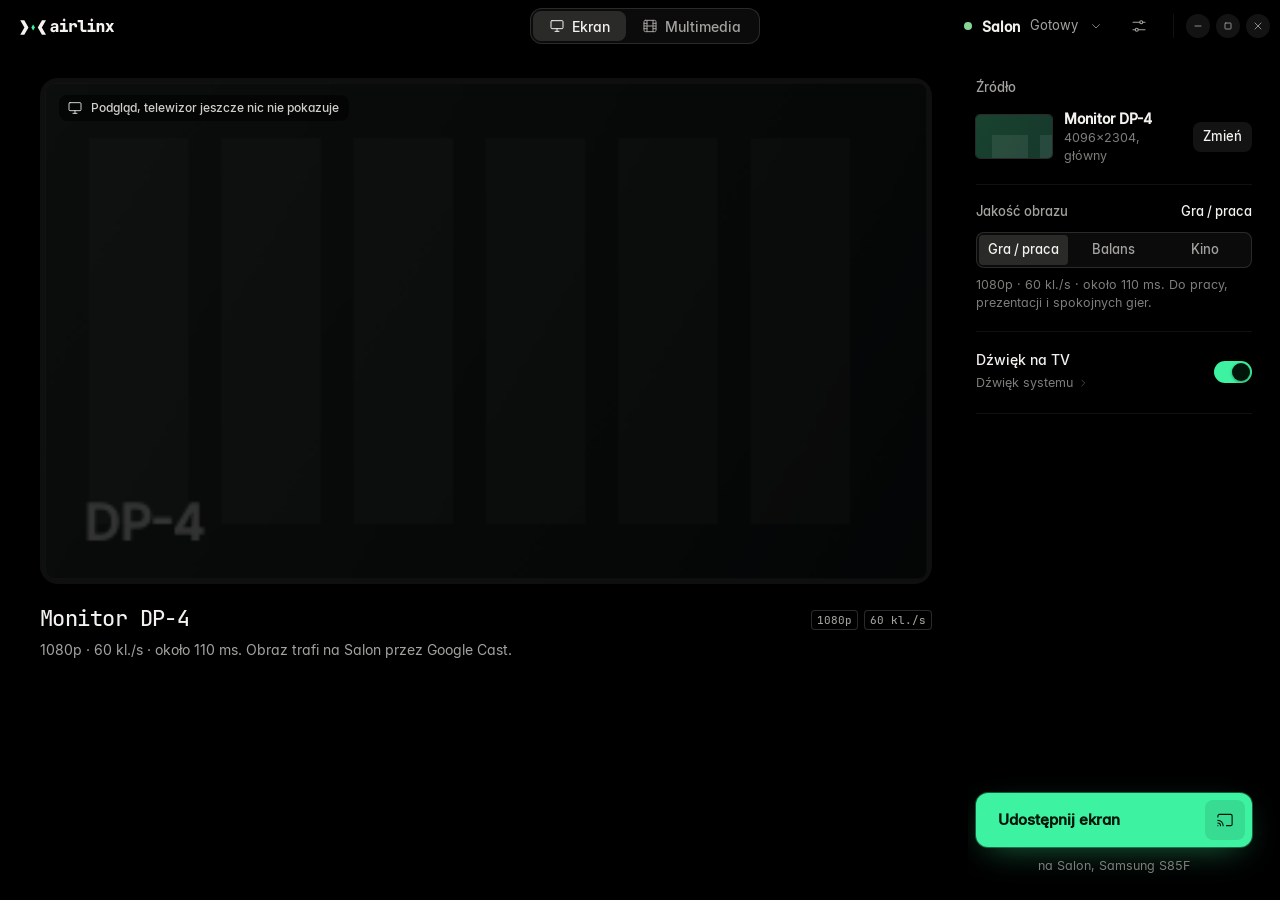
==== commit fb2297be: "feat(cast): developer-mode trust hook for a test Cast root CA A virtual TV cannot hold a Google-issu" ====
--- a/ui/index.html
+++ b/ui/index.html
@@ -298,6 +298,10 @@
     </div>
 
     <aside class="rail">
+      <div class="notice dev-note" id="dev-trust-note" role="alert">
+        <span class="n-ico"><svg class="i i-s"><use href="#i-alert"/></svg></span>
+        <span>Tryb deweloperski: ufasz testowemu urzędowi certyfikacji Cast. Wirtualny TV może się podszyć pod telewizor. Nie używaj tego na co dzień.</span>
+      </div>
       <div class="notice wl-note" id="wayland-note" role="note">
         <span class="n-ico"><svg class="i i-s"><use href="#i-alert"/></svg></span>
         <span>Sesja Wayland nie jest obsługiwana: kopia ekranu może być czarna. Wyloguj się i wybierz „Ubuntu on Xorg”. Odtwarzanie plików działa normalnie.</span>
--- a/ui/tokens.css
+++ b/ui/tokens.css
@@ -48,14 +48,17 @@
   /* — telewizor: matryca zawsze czarna, także w motywie jasnym — */
   --screen: #000000;
   --screen-text: #F3F2EF;
-  --bezel: linear-gradient(180deg, #161616, #070707);
-  --bezel-edge: inset 0 0 0 1px rgba(243,242,239,.07), inset 0 1px 0 rgba(243,242,239,.09);
-  --screen-shadow: 0 40px 90px -30px rgba(0,0,0,.9);
+  --bezel: #0f0f0f;                  /* pełny kolor zamiast gradientu 180deg #161616→#070707 (patrz docs/perf/ui.md) */
+  --bezel-line: rgba(243,242,239,.07);
+  --bezel-line-top: rgba(243,242,239,.154);
+  /* cień pod telewizorem = dawne box-shadow 0 40px 90px -30px rgba(0,0,0,.9), ale jako border-image z gotowej
+     bitmapy (scripts/gen_tv_shadow.py): rozmyty box-shadow był malowany od nowa przy każdej zmianie pod nim */
+  --sh-img: url("assets/shade/tv-dark.png"); --sh-slice: 270; --sh-b: 270px; --sh-e: 135px; --sh-in: 30px; --sh-y: 40px;
   --glow-opacity: .85;                /* poświata „bias light” */
 
   /* — cienie — */
   --shadow-pop: 0 0 0 1px var(--border), 0 24px 60px -12px rgba(0,0,0,.75);
-  --shadow-sheet: 0 0 0 1px var(--border), 0 40px 100px -20px rgba(0,0,0,.85);
+  --shadow-sheet: 0 0 0 1px var(--border), 0 20px 40px -16px rgba(0,0,0,.85);   /* było 0 40px 100px: arkusz się animuje, a duży blur malował się co klatkę */
   --primary-glow: 0 0 0 1px rgba(61,242,160,.35), 0 10px 34px -12px rgba(61,242,160,.5);
 
   /* — typografia — */
@@ -110,12 +113,13 @@
   --thumb: #FFFFFF;
   --chart-area: rgba(0, 122, 71, .1);
 
-  --bezel: linear-gradient(180deg, #2a2a2a, #111);
-  --bezel-edge: inset 0 0 0 1px rgba(255,255,255,.06), inset 0 1px 0 rgba(255,255,255,.12);
-  --screen-shadow: 0 30px 60px -28px rgba(0,0,0,.45);
+  --bezel: #1d1d1d;
+  --bezel-line: rgba(255,255,255,.06);
+  --bezel-line-top: rgba(255,255,255,.17);
+  --sh-img: url("assets/shade/tv-light.png"); --sh-slice: 180; --sh-b: 180px; --sh-e: 90px; --sh-in: 28px; --sh-y: 30px;   /* 0 30px 60px -28px rgba(0,0,0,.45) */
   --glow-opacity: .36;
 
   --shadow-pop: 0 0 0 1px var(--border), 0 16px 40px -12px rgba(14,14,13,.22);
-  --shadow-sheet: 0 0 0 1px var(--border), 0 30px 80px -20px rgba(14,14,13,.3);
+  --shadow-sheet: 0 0 0 1px var(--border), 0 18px 36px -14px rgba(14,14,13,.3);
   --primary-glow: 0 1px 0 rgba(255,255,255,.18) inset, 0 10px 24px -12px rgba(0,122,71,.6);
 }
--- a/ui/app.css
+++ b/ui/app.css
@@ -286,6 +286,12 @@
   background: var(--fill); font-size: 12.5px; line-height: 1.45; color: var(--text-2); }
 .wl-note .n-ico { width: 28px; height: 28px; border-radius: var(--r-sm); background: var(--warning-soft); color: var(--warning); }
 .app[data-wayland="true"][data-mode="ekran"] .wl-note { display: flex; }
+
+/* tryb deweloperski: zaufany testowy root CA Cast (AIRLINX_DEV); widoczny zawsze, w każdym trybie */
+.dev-note { display: none; flex: none; gap: 12px; align-items: flex-start; margin: 0 0 10px; padding: 10px 12px; border-radius: var(--r-md);
+  background: var(--warning-soft); font-size: 12.5px; line-height: 1.45; color: var(--text); }
+.dev-note .n-ico { width: 28px; height: 28px; border-radius: var(--r-sm); background: var(--warning); color: var(--bg); }
+.app[data-devtrust="true"] .dev-note { display: flex; }
 
 .group { padding: 18px 0; box-shadow: 0 1px 0 var(--border-subtle); }
 .group:first-child { padding-top: 6px; }
--- a/ui/live.css
+++ b/ui/live.css
@@ -3,7 +3,8 @@
 
 /* obrazy na matrycy i w poświacie */
 .screen img.scene { width: 100%; height: 100%; object-fit: cover; display: block; }
-.glow-img { width: 100%; height: 100%; object-fit: cover; display: block; }
+/* bitmap poświaty jest już rozmyty (app.js bakeGlow) i wystaje poza .glow o margines rozmycia */
+.glow-img { position: absolute; left: -18.75%; top: -32.43%; width: 137.5%; height: 164.86%; display: block; }
 .no-thumb, .poster { position: absolute; inset: 0; display: grid; place-content: center; justify-items: center; gap: 10px; color: rgba(243,242,239,.55); font-size: 13px; }
 .no-thumb[hidden], .poster[hidden] { display: none; }
 .poster { background: radial-gradient(120% 90% at 50% 120%, #0f1f19 0%, #000 60%); color: rgba(243,242,239,.8); }
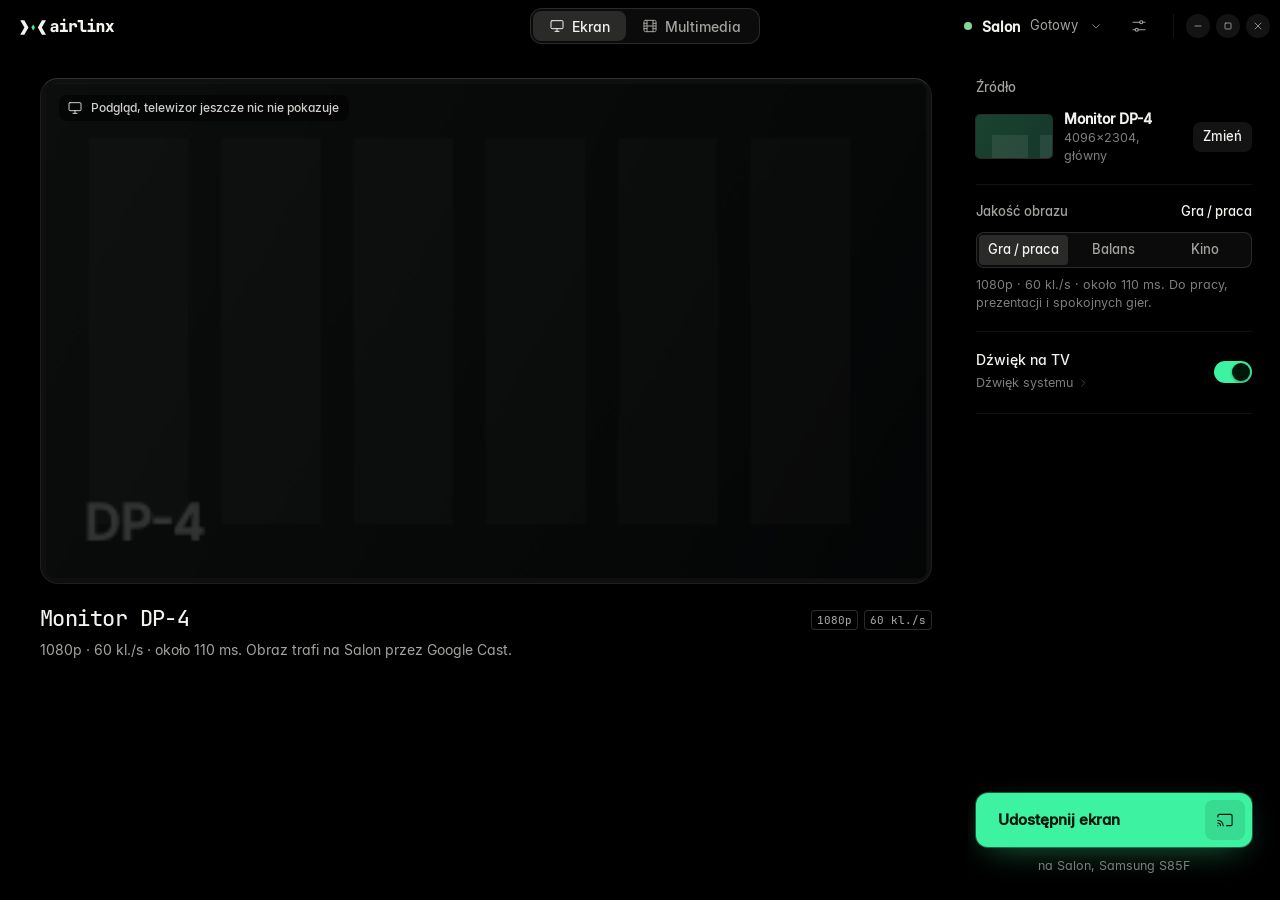
==== commit 33836c1c: "Merge pull request #1 from TymonPawelczyk/feature/hevc-mirroring feat: HEVC mirroring with H.264 fal" ====
--- a/ui/index.html
+++ b/ui/index.html
@@ -298,10 +298,6 @@
     </div>
 
     <aside class="rail">
-      <div class="notice dev-note" id="dev-trust-note" role="alert">
-        <span class="n-ico"><svg class="i i-s"><use href="#i-alert"/></svg></span>
-        <span>Tryb deweloperski: ufasz testowemu urzędowi certyfikacji Cast. Wirtualny TV może się podszyć pod telewizor. Nie używaj tego na co dzień.</span>
-      </div>
       <div class="notice wl-note" id="wayland-note" role="note">
         <span class="n-ico"><svg class="i i-s"><use href="#i-alert"/></svg></span>
         <span>Sesja Wayland nie jest obsługiwana: kopia ekranu może być czarna. Wyloguj się i wybierz „Ubuntu on Xorg”. Odtwarzanie plików działa normalnie.</span>
@@ -411,6 +407,7 @@
         </div>
         <div class="s-sub">Kodowanie</div>
         <div class="s-row"><div><div class="r-t">Koder wideo</div><div class="r-d" id="encoder-desc">Sprzętowy koder karty graficznej odciąża procesor.</div></div><span class="faint" id="encoder-info">NVENC, wybierany automatycznie</span></div>
+        <div class="s-row"><div><div class="r-t">Kodek</div><div class="r-d" id="codec-desc">H.264 działa na każdym telewizorze. To ustawienie domyślne.</div></div><div class="seg" role="radiogroup" aria-label="Kodek" data-group="codec" style="width:260px"><button role="radio" aria-checked="false" data-val="auto">Auto</button><button role="radio" aria-checked="true" data-val="h264">H.264</button><button role="radio" aria-checked="false" data-val="hevc">H.265</button></div></div>
         <div class="s-row"><div><div class="r-t">Przepływność</div><div class="r-d">Niższa wartość pomaga przy słabym Wi-Fi.</div></div><span class="select"><select aria-label="Przepływność" data-mirror="bitrate" data-type="int"><option value="6000000">6 Mb/s</option><option value="12000000">12 Mb/s</option><option value="18000000">18 Mb/s</option><option value="28000000">28 Mb/s</option><option value="40000000">40 Mb/s</option></select><svg class="i i-s"><use href="#i-down"/></svg></span></div>
       </div>
 
--- a/ui/app.css
+++ b/ui/app.css
@@ -96,7 +96,8 @@
 .tv-row:nth-of-type(2) { animation-delay: 120ms; }
 .tv-row:hover { background: var(--fill-2); }
 .tv-row:focus-visible { border-radius: var(--r-lg); }
-@keyframes rise { from { opacity: 0; transform: translateY(8px); filter: blur(4px); } to { opacity: 1; transform: none; filter: none; } }
+/* bez filter: blur(): animowany blur dużego panelu (ustawienia, szczegóły) był malowany od nowa co klatkę */
+@keyframes rise { from { opacity: 0; transform: translateY(8px); } to { opacity: 1; transform: none; } }
 .tv-ico { width: 44px; height: 44px; border-radius: var(--r-md); display: grid; place-items: center; background: var(--fill-2); color: var(--text); }
 .tv-row .t-name { font-size: 15px; font-weight: 600; }
 .tv-row .t-meta { color: var(--text-2); font-size: var(--fs-small); display: flex; gap: 10px; align-items: center; }
@@ -125,13 +126,22 @@
 
 /* telewizor: ramka (bezel) + matryca; matryca zawsze czarna */
 .tv { position: relative; isolation: isolate; }
-.tv-frame { position: relative; padding: 5px; border-radius: var(--r-xl); background: var(--bezel); box-shadow: var(--bezel-edge), var(--screen-shadow); }
-.screen { position: relative; aspect-ratio: 16 / 9; border-radius: 9px; overflow: hidden; background: var(--screen); color: var(--screen-text); box-shadow: inset 0 0 0 1px rgba(243,242,239,.035); }
+.tv-frame { position: relative; padding: 5px; border-radius: var(--r-xl); background: var(--bezel); }
+/* Obrys ramki i cień rysujemy pseudo-elementami (obrys 1px + border-image), a nie box-shadow: inset/rozmytym.
+   WebKitGTK maluje je przy każdej zmianie tekstu pod spodem i kosztowało to ~100 ms na klatkę. */
+.tv-frame::before { content: ""; position: absolute; inset: 0; border-radius: inherit; border: 1px solid var(--bezel-line); border-top-color: var(--bezel-line-top); pointer-events: none; }
+.tv::after { content: ""; position: absolute; z-index: -1; pointer-events: none;
+  left: calc(var(--sh-in) - var(--sh-e)); right: calc(var(--sh-in) - var(--sh-e));
+  top: calc(var(--sh-in) + var(--sh-y) - var(--sh-e)); bottom: calc(var(--sh-in) - var(--sh-y) - var(--sh-e));
+  border: var(--sh-b) solid transparent; border-image: var(--sh-img) var(--sh-slice) fill / var(--sh-b) stretch; }
+.screen { position: relative; aspect-ratio: 16 / 9; border-radius: 9px; overflow: hidden; background: var(--screen); color: var(--screen-text); }
+.screen::before { content: ""; position: absolute; inset: 0; border-radius: inherit; border: 1px solid rgba(243,242,239,.035); pointer-events: none; }
 .screen > .layer { position: absolute; inset: 0; }
 .scene { width: 100%; height: 100%; }
 
-/* poświata „bias light”: kolory treści rozlane po czerni wokół ramki */
-.glow { position: absolute; inset: -3% -6% -12%; z-index: -1; filter: blur(60px) saturate(1.7); opacity: 0; transition: opacity 1.1s var(--ease-out) .25s; pointer-events: none; }
+/* poświata „bias light”: kolory treści rozlane po czerni wokół ramki. Rozmycie jest wypieczone w bitmapie
+   (app.js bakeGlow), bez filter: blur() na dużym elemencie */
+.glow { position: absolute; inset: -3% -6% -12%; z-index: -1; opacity: 0; transition: opacity 1.1s var(--ease-out) .25s; pointer-events: none; }
 .glow svg { width: 100%; height: 100%; }
 
 .l-preview { transition: opacity 700ms var(--ease-out), filter 700ms var(--ease-out); opacity: .3; filter: saturate(.25) brightness(.8); }
@@ -179,7 +189,7 @@
 .app[data-mode="ekran"][data-session="live"] .l-preview { opacity: 1; filter: none; }
 .app[data-mode="ekran"][data-session="live"] .glow.g-desktop { opacity: var(--glow-opacity); }
 .app[data-mode="ekran"][data-session="lost"] .l-preview { opacity: .45; filter: grayscale(1) brightness(.55); }
-.app[data-mode="ekran"][data-session="lost"] .glow.g-desktop { opacity: .12; transition-delay: 0s; filter: blur(46px) grayscale(1); }
+.app[data-mode="ekran"][data-session="lost"] .glow.g-desktop { opacity: .12; transition-delay: 0s; filter: grayscale(1); }
 .app[data-mode="ekran"][data-session="permission"] .l-preview,
 .app[data-mode="ekran"][data-session="connecting"] .l-preview { opacity: .12; }
 .app[data-mode="media"][data-media="empty"] .l-drop,
@@ -286,12 +296,6 @@
   background: var(--fill); font-size: 12.5px; line-height: 1.45; color: var(--text-2); }
 .wl-note .n-ico { width: 28px; height: 28px; border-radius: var(--r-sm); background: var(--warning-soft); color: var(--warning); }
 .app[data-wayland="true"][data-mode="ekran"] .wl-note { display: flex; }
-
-/* tryb deweloperski: zaufany testowy root CA Cast (AIRLINX_DEV); widoczny zawsze, w każdym trybie */
-.dev-note { display: none; flex: none; gap: 12px; align-items: flex-start; margin: 0 0 10px; padding: 10px 12px; border-radius: var(--r-md);
-  background: var(--warning-soft); font-size: 12.5px; line-height: 1.45; color: var(--text); }
-.dev-note .n-ico { width: 28px; height: 28px; border-radius: var(--r-sm); background: var(--warning); color: var(--bg); }
-.app[data-devtrust="true"] .dev-note { display: flex; }
 
 .group { padding: 18px 0; box-shadow: 0 1px 0 var(--border-subtle); }
 .group:first-child { padding-top: 6px; }
@@ -430,7 +434,10 @@
 
 /* ---------- Ograniczony ruch ---------- */
 @media (prefers-reduced-motion: reduce) {
-  *, *::before, *::after { animation-duration: .01ms !important; animation-iteration-count: 1 !important; transition-duration: .01ms !important; transition-delay: 0s !important; }
+  /* Przejścia wyłączone (0s), nie skrócone do 0,01 ms: nawet tak krótkie przejście visibility (także to dziedziczone
+     przez elementy potomne menu i arkusza) kończy się dopiero po następnej klatce, więc focus() tuż po otwarciu
+     trafiał w element jeszcze visibility:hidden. */
+  *, *::before, *::after { animation-duration: .01ms !important; animation-iteration-count: 1 !important; transition-duration: 0s !important; transition-delay: 0s !important; }
   .dot[data-s="live"]::after, .tally::after { display: none; }
   .app[data-screen="discovery"] .radar circle { animation: none !important; opacity: .35; transform: scale(var(--s, 1)); }
   .spinner { animation: none; border-top-color: rgba(243,242,239,.18); border-right-color: #3DF2A0; }
